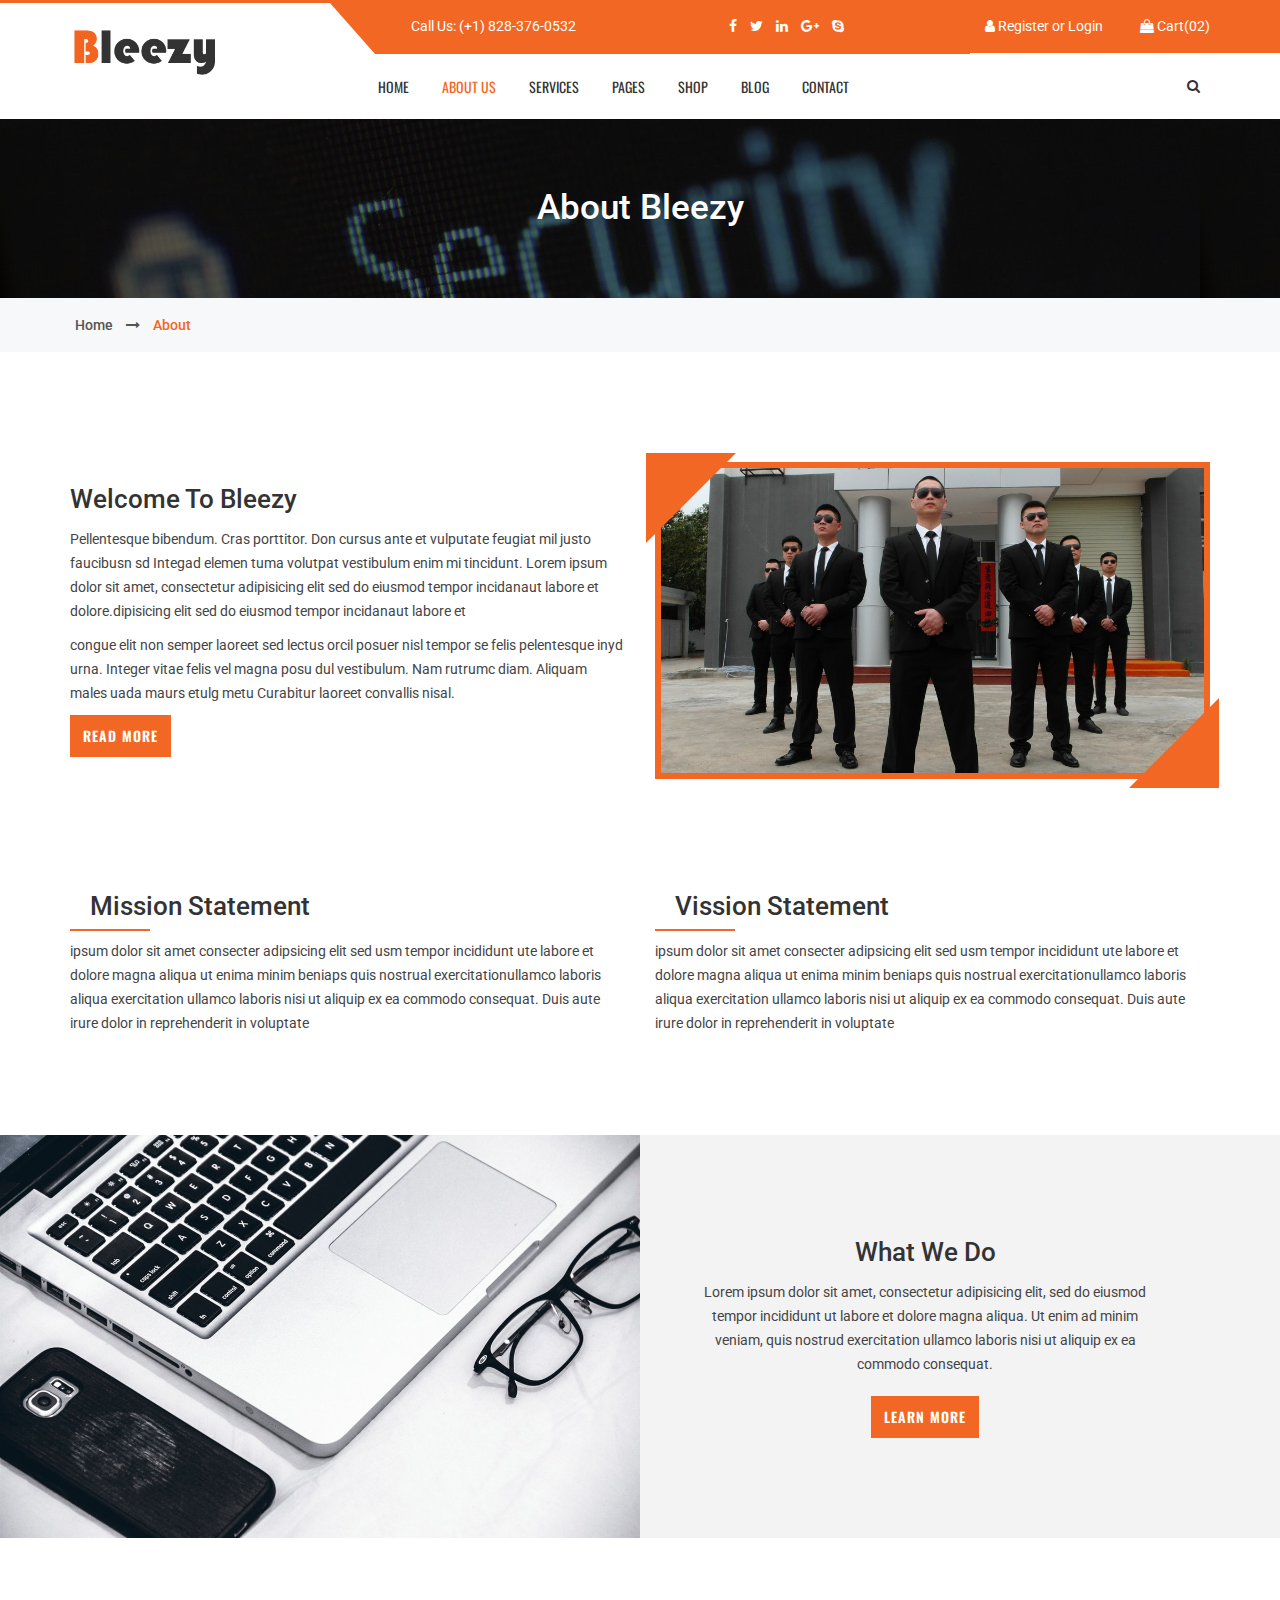
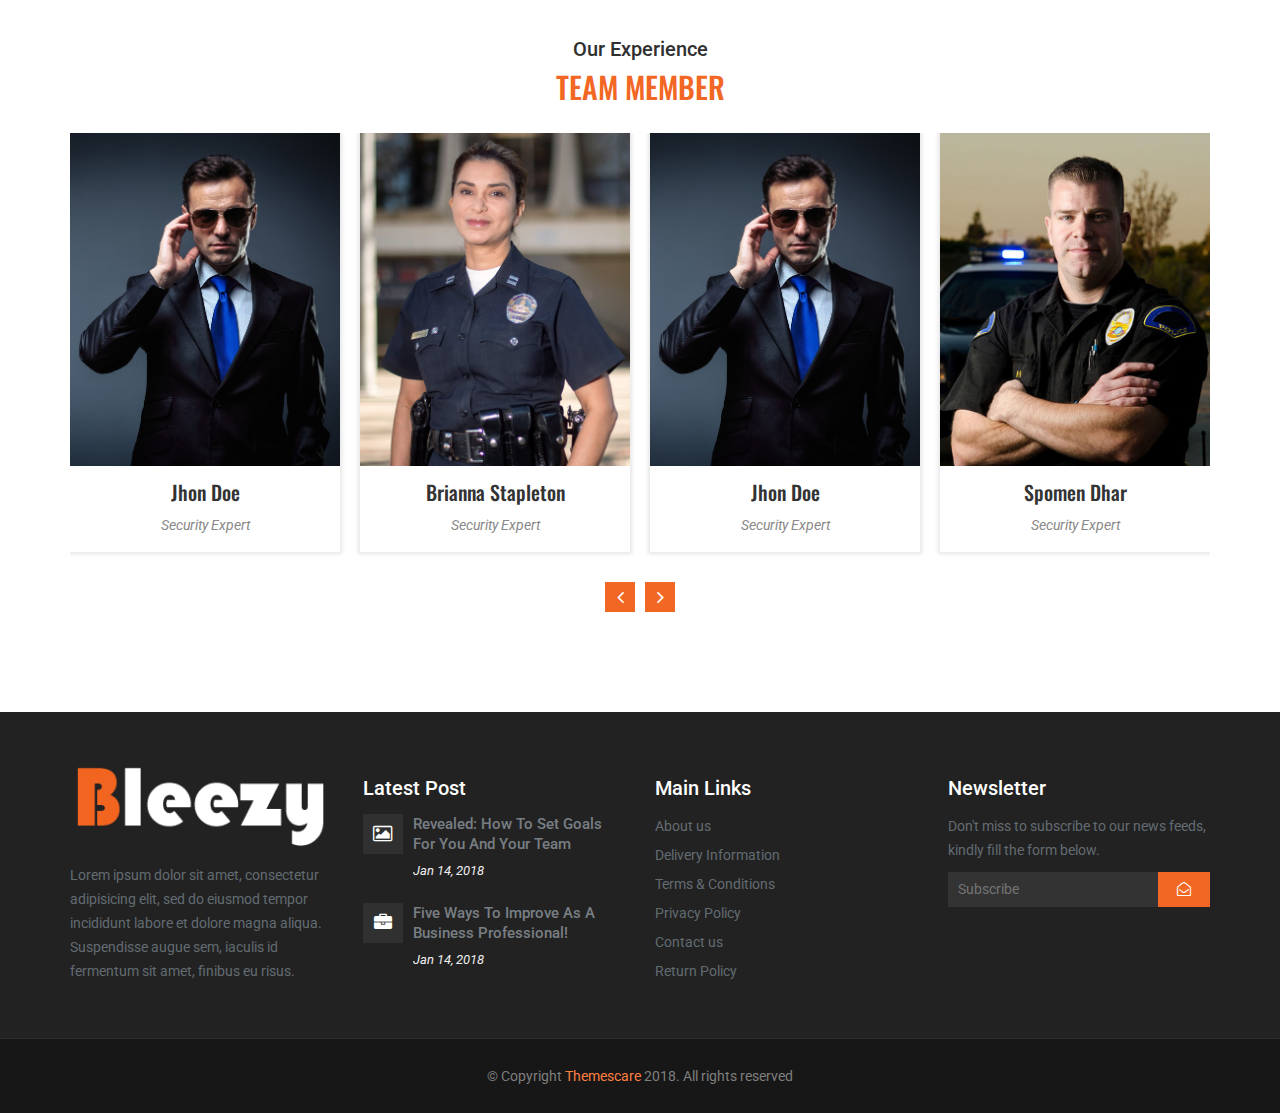
==== about.html @ 30eabfac "Initial commit" ====
<!DOCTYPE html>
<html lang="en">

<head>
    <meta charset="UTF-8">
    <meta name="viewport" content="width=device-width, initial-scale=1">
    
    <!-- Title -->
    <title>Bleezy - Security Service Company HTML Template</title>
    
    <!-- Favicon -->
    <link rel="icon" type="image/png" sizes="32x32" href="favicon/favicon-32x32.png">

    <!-- Bootstrap CSS -->
    <link rel="stylesheet" href="assets/css/bootstrap.min.css">
    
    <!-- Font awesome CSS -->
    <link rel="stylesheet" href="assets/css/font-awesome.min.css">
    
    <!-- Animate CSS -->
    <link rel="stylesheet" href="assets/css/animate.min.css">
    
    <!-- OwlCarousel CSS -->
    <link rel="stylesheet" href="assets/css/owl.carousel.css">
    
    <!-- Flaticon CSS -->
    <link rel="stylesheet" href="assets/flaticon/flaticon.css">
    
    <!-- SlickNav CSS -->
    <link rel="stylesheet" href="assets/css/slicknav.min.css">
    
    <!-- Featherlight  CSS -->
    <link rel="stylesheet" href="assets/css/featherlight.css">
    
    <!-- Featherlight Gallery CSS -->
    <link rel="stylesheet" href="assets/css/featherlight.gallery.css">
    
    <!-- Main CSS -->
    <link rel="stylesheet" href="assets/css/style.css">
    
    <!-- Responsive CSS -->
    <link rel="stylesheet" href="assets/css/responsive.css">

</head>
<body>
    
    
    
    <!-- Header Area Start -->
    <header class="bleezy-header-area">
        <div class="header-right-overlay"></div>
        <div class="mobile-top-menu">
            <div class="container">
                <div class="row">
                    <div class="col-md-6 col-sm-6 col-xs-6">
                        <p><i class="fa fa-user"></i><a href="#">Register</a> or <a href="#">Login</a></p>
                    </div>
                    <div class="col-md-6 col-sm-6 col-xs-6">
                        <div class="cart-top-menu">
                            <div class="login dropdown">
                                <a href="#" class="dropdown-toggle cart-icon" id="dropdownMenu2" data-toggle="dropdown" aria-haspopup="true" aria-expanded="true">
                                   <i class="fa fa-shopping-bag"></i> Cart(02)
                                </a>
                                <div class="dropdown-menu cart-dropdown" aria-labelledby="dropdownMenu2">
                                    <h3>Recently added item(s)</h3>
                                    <ul>
                                        <li>
                                            <div class="cart-btn-product">
                                                <a class="product-remove" href="#">
                                                    <i class="fa fa-trash-o"></i>
                                                </a>
                                                <div class="cart-btn-pro-img">
                                                    <a href="#">
                                                        <img src="assets/img/pro.png" alt="product" />
                                                    </a>
                                                </div>
                                                <div class="cart-btn-pro-cont">
                                                    <h4><a href="#">Wireless IP Camera</a></h4>
                                                    <span class="item-cat">
                                                        1x$30.00
                                                    </span>
                                                    <span class="price">
                                                        $30.00
                                                    </span>
                                                </div>
                                            </div>
                                        </li>
                                        <li>
                                            <div class="cart-btn-product">
                                                <a class="product-remove" href="#">
                                                    <i class="fa fa-trash-o"></i>
                                                </a>
                                                <div class="cart-btn-pro-img">
                                                    <a href="#">
                                                        <img src="assets/img/pro-2.png" alt="product" />
                                                    </a>
                                                </div>
                                                <div class="cart-btn-pro-cont">
                                                    <h4><a href="#">Door Lock System</a></h4>
                                                    <span class="item-cat">
                                                        1x$130.00
                                                    </span>
                                                    <span class="price">
                                                        $130.00
                                                    </span>
                                                </div>
                                            </div>
                                        </li>
                                    </ul>
                                    <div class="cart-btn">
                                        <a href="#" class="cart-btn-1">View Cart</a>
                                        <a href="#" class="cart-btn-2">Checkout</a>
                                    </div>
                                </div>
                            </div>
                        </div>
                    </div>
                </div>
            </div>
        </div>
        <div class="container">
            <div class="row">
                <div class="col-md-3">
                    <div class="site-logo">
                        <a href="index.html">
                            <img src="assets/img/site-logo.png" alt="site logo" />
                        </a>
                    </div>
                </div>
                <div class="col-md-9">
                    <div class="header-right">
                        <div class="header-right-top">
                            <div class="row">
                                <div class="col-md-4">
                                    <div class="single-top-right">
                                        <p>Call Us: <a href="#">(+1) 828-376-0532</a></p>
                                    </div>
                                </div>
                                <div class="col-md-4">
                                    <div class="single-top-right">
                                        <ul>
                                            <li><a href="#"><i class="fa fa-facebook"></i></a></li>
                                            <li><a href="#"><i class="fa fa-twitter"></i></a></li>
                                            <li><a href="#"><i class="fa fa-linkedin"></i></a></li>
                                            <li><a href="#"><i class="fa fa-google-plus"></i></a></li>
                                            <li><a href="#"><i class="fa fa-skype"></i></a></li>
                                        </ul>
                                    </div>
                                </div>
                                <div class="col-md-4">
                                    <div class="single-top-right">
                                        <p><i class="fa fa-user"></i> <a href="#">Register</a> or <a href="#">Login</a></p>
                                        <div class="cart-top-menu">
                                            <div class="login dropdown">
                                                <a href="#" class="dropdown-toggle cart-icon" id="dropdownMenu1" data-toggle="dropdown" aria-haspopup="true" aria-expanded="true">
                                                   <i class="fa fa-shopping-bag"></i> Cart(02)
                                                </a>
                                                <div class="dropdown-menu cart-dropdown" aria-labelledby="dropdownMenu1">
                                                    <h3>Recently added item(s)</h3>
                                                    <ul>
                                                        <li>
                                                            <div class="cart-btn-product">
                                                                <a class="product-remove" href="#">
                                                                    <i class="fa fa-trash-o"></i>
                                                                </a>
                                                                <div class="cart-btn-pro-img">
                                                                    <a href="#">
                                                                        <img src="assets/img/pro.png" alt="product" />
                                                                    </a>
                                                                </div>
                                                                <div class="cart-btn-pro-cont">
                                                                    <h4><a href="#">Wireless IP Camera</a></h4>
                                                                    <span class="item-cat">
                                                                        1x$30.00
                                                                    </span>
                                                                    <span class="price">
                                                                        $30.00
                                                                    </span>
                                                                </div>
                                                            </div>
                                                        </li>
                                                        <li>
                                                            <div class="cart-btn-product">
                                                                <a class="product-remove" href="#">
                                                                    <i class="fa fa-trash-o"></i>
                                                                </a>
                                                                <div class="cart-btn-pro-img">
                                                                    <a href="#">
                                                                        <img src="assets/img/pro-2.png" alt="product" />
                                                                    </a>
                                                                </div>
                                                                <div class="cart-btn-pro-cont">
                                                                    <h4><a href="#">Door Lock System</a></h4>
                                                                    <span class="item-cat">
                                                                        1x$130.00
                                                                    </span>
                                                                    <span class="price">
                                                                        $130.00
                                                                    </span>
                                                                </div>
                                                            </div>
                                                        </li>
                                                    </ul>
                                                    <div class="cart-btn">
                                                        <a href="#" class="cart-btn-1">View Cart</a>
                                                        <a href="#" class="cart-btn-2">Checkout</a>
                                                    </div>
                                                </div>
                                            </div>
                                        </div>
                                    </div>
                                </div>
                            </div>
                        </div>
                        <div class="menu-container">
                            <div class="row">
                                <div class="col-md-11 col-sm-11">
                                    <!-- Responsive Menu -->
                                    <div class="bleezy-responsive-menu"></div>
                                    <!-- Responsive Menu -->
                                    <div class="mainmenu">
                                        <nav>
                                            <ul id="bleezy_navigation">
                                                <li><a href="index.html">home</a></li>
                                                <li class="current-page-item"><a href="about.html">about us</a></li>
                                                <li>
                                                    <a href="#">services</a>
                                                    <ul>
                                                        <li><a href="service.html">All service</a></li>
                                                        <li><a href="single-service.html">service details</a></li>
                                                    </ul>
                                                </li>
                                                <li>
                                                    <a href="#">pages</a>
                                                    <ul>
                                                        <li><a href="pricing.html">Pricing</a></li>
                                                        <li><a href="gallery.html">gallery</a></li>
                                                        <li><a href="team.html">Team member</a></li>
                                                        <li><a href="member-profile.html">member profile</a></li>
                                                        <li><a href="404.html">404 page</a></li>
                                                        <li><a href="login.html">login</a></li>
                                                        <li><a href="register.html">register</a></li>
                                                    </ul>
                                                </li>
                                                <li>
                                                    <a href="#">shop</a>
                                                    <ul>
                                                        <li><a href="shop.html">shop</a></li>
                                                        <li><a href="single-shop.html">single shop</a></li>
                                                        <li><a href="cart.html">cart</a></li>
                                                        <li><a href="checkout.html">checkout</a></li>
                                                    </ul>
                                                </li>
                                                <li>
                                                    <a href="#">blog</a>
                                                    <ul>
                                                        <li><a href="blog.html">Blog</a></li>
                                                        <li><a href="single-blog.html">Blog details</a></li>
                                                    </ul>
                                                </li>
                                                <li><a href="contact.html">contact</a></li>
                                            </ul>
                                        </nav>
                                    </div>
                                </div>
                                <div class="col-md-1 col-sm-1">
                                    <div class="header-search">
                                        <div class="search-icon">
                                            <i class="fa fa-search"></i>
                                        </div>
                                        <div class="search-form">
                                            <form>
                                                <input type="search" placeholder="Search..." >
                                                <button type="submit" ><i class="fa fa-search"></i></button>
                                            </form>
                                        </div>
                                    </div>
                                </div>
                            </div>
                        </div>
                    </div>
                </div>
            </div>
        </div>
    </header>
    <!-- Header Area End -->
    
    
    
    <!-- Breadcromb Area Start -->
    <section class="bleezy-breadcromb-area">
        <div class="breadcromb-top section_50">
            <div class="container">
                <div class="row">
                    <div class="col-md-12">
                        <div class="breadcromb-top-text">
                            <h2>about bleezy</h2>
                        </div>
                    </div>
                </div>
            </div>
        </div>
        <div class="breadcromb-bottom">
            <div class="container">
                <div class="row">
                    <div class="col-md-12">
                        <div class="breadcromb-bottom-text">
                            <ul>
                                <li><a href="index.html">home</a></li>
                                <li><a href="#"><i class="fa fa-long-arrow-right"></i></a></li>
                                <li>about</li>
                            </ul>
                        </div>
                    </div>
                </div>
            </div>
        </div>
    </section>
    <!-- Breadcromb Area End -->
    
    
    
    <!-- About Page Start -->
    <section class="bleezy-about-page section_100">
        <div class="container">
            <div class="row">
                <div class="col-md-6">
                    <div class="about-left">
                        <h2>Welcome to bleezy</h2>
                        <p>Pellentesque bibendum. Cras porttitor. Don cursus ante et vulputate feugiat mil justo faucibusn sd Integad elemen tuma volutpat vestibulum enim mi tincidunt. Lorem ipsum dolor sit amet, consectetur adipisicing elit sed do eiusmod tempor incidanaut labore et dolore.dipisicing elit sed do eiusmod tempor incidanaut labore et</p>
                        <p> congue elit non semper laoreet sed lectus orcil posuer nisl tempor se felis pelentesque inyd urna. Integer vitae felis vel magna posu dul vestibulum. Nam rutrumc diam. Aliquam males uada maurs etulg metu Curabitur laoreet convallis nisal.</p>
                        <a href="#" class="bleezy-btn">Read more</a>
                    </div>
                </div>
                <div class="col-md-6">
                    <div class="about-right">
                        <img src="assets/img/abt-img.jpg" alt="about image" />
                    </div>
                </div>
            </div>
        </div>
    </section>
    <!-- About Page End -->
    
    
    
    <!-- Statement Area Start -->
    <section class="bleezy-statement-area section_b_100">
        <div class="container">
            <div class="row">
                <div class="col-md-6 col-sm-6">
                    <div class="statement-left">
                        <h2>Mission Statement</h2>
                        <p>ipsum dolor sit amet consecter adipsicing elit sed usm tempor incididunt ute labore et dolore magna aliqua ut enima minim beniaps quis nostrual exercitationullamco laboris aliqua exercitation ullamco laboris nisi ut aliquip ex ea commodo consequat. Duis aute irure dolor in reprehenderit in voluptate </p>
                    </div>
                </div>
                <div class="col-md-6 col-sm-6">
                    <div class="statement-right">
                        <h2>Vission Statement</h2>
                        <p>ipsum dolor sit amet consecter adipsicing elit sed usm tempor incididunt ute labore et dolore magna aliqua ut enima minim beniaps quis nostrual exercitationullamco laboris aliqua exercitation ullamco laboris nisi ut aliquip ex ea commodo consequat. Duis aute irure dolor in reprehenderit in voluptate </p>
                    </div>
                </div>
            </div>
        </div>
    </section>
    <!-- Statement Area End -->
    
    
    
    <!-- Statement Bottom Area Start -->
    <section class="bleezy-statement-bottom-area section_100">
        <div class="container">
            <div class="row">
                <div class="col-md-12">
                    <div class="statement-bottom-wrap">
                        <h2>What we do</h2>
                        <p>Lorem ipsum dolor sit amet, consectetur adipisicing elit, sed do eiusmod tempor incididunt ut labore et dolore magna aliqua. Ut enim ad minim veniam, quis nostrud exercitation ullamco laboris nisi ut aliquip ex ea commodo consequat. </p>
                        <a href="#" class="bleezy-btn">learn more</a>
                    </div>
                </div>
            </div>
        </div>
    </section>
    <!-- Statement Bottom Area End -->
    
    
    
    <!-- Team Member Area Start -->
    <section class="bleezy-team-member-area section_100">
        <div class="container">
            <div class="row">
                <div class="col-md-12">
                    <div class="site-heading">
                        <h3>Our Experience</h3>
                        <h2>team member</h2>
                    </div>
                </div>
            </div>
            <div class="row">
                <div class="col-md-12">
                    <div class="team-slider">
                        <div class="single-team-slide">
                            <div class="team-img">
                                <a href="#">
                                    <img src="assets/img/team-1.jpg" alt="team img" />
                                </a>
                                <div class="team-social-box">
                                    <div class="team-social">
                                        <a href="#"><i class="fa fa-facebook"></i></a>
                                        <a href="#"><i class="fa fa-twitter"></i></a>
                                        <a href="#"><i class="fa fa-linkedin"></i></a>
                                        <a href="#"><i class="fa fa-skype"></i></a>
                                    </div>
                                </div>
                            </div>
                            <div class="team-text">
                                <h4><a href="#">Jhon doe</a></h4>
                                <p>Security Expert</p>
                            </div>
                        </div>
                        <div class="single-team-slide">
                            <div class="team-img">
                                <a href="#">
                                    <img src="assets/img/team-2.jpg" alt="team img" />
                                </a>
                                <div class="team-social-box">
                                    <div class="team-social">
                                        <a href="#"><i class="fa fa-facebook"></i></a>
                                        <a href="#"><i class="fa fa-twitter"></i></a>
                                        <a href="#"><i class="fa fa-linkedin"></i></a>
                                        <a href="#"><i class="fa fa-skype"></i></a>
                                    </div>
                                </div>
                            </div>
                            <div class="team-text">
                                <h4><a href="#">Brianna Stapleton</a></h4>
                                <p>Security Expert</p>
                            </div>
                        </div>
                        <div class="single-team-slide">
                            <div class="team-img">
                                <a href="#">
                                    <img src="assets/img/team-1.jpg" alt="team img" />
                                </a>
                                <div class="team-social-box">
                                    <div class="team-social">
                                        <a href="#"><i class="fa fa-facebook"></i></a>
                                        <a href="#"><i class="fa fa-twitter"></i></a>
                                        <a href="#"><i class="fa fa-linkedin"></i></a>
                                        <a href="#"><i class="fa fa-skype"></i></a>
                                    </div>
                                </div>
                            </div>
                            <div class="team-text">
                                <h4><a href="#">Jhon doe</a></h4>
                                <p>Security Expert</p>
                            </div>
                        </div>
                        <div class="single-team-slide">
                            <div class="team-img">
                                <a href="#">
                                    <img src="assets/img/team-3.jpg" alt="team img" />
                                </a>
                                <div class="team-social-box">
                                    <div class="team-social">
                                        <a href="#"><i class="fa fa-facebook"></i></a>
                                        <a href="#"><i class="fa fa-twitter"></i></a>
                                        <a href="#"><i class="fa fa-linkedin"></i></a>
                                        <a href="#"><i class="fa fa-skype"></i></a>
                                    </div>
                                </div>
                            </div>
                            <div class="team-text">
                                <h4><a href="#">Spomen Dhar</a></h4>
                                <p>Security Expert</p>
                            </div>
                        </div>
                    </div>
                </div>
            </div>
        </div>
    </section>
    <!-- Team Member Area End -->
    
    
    
    <!-- Footer Area Start -->
    <footer class="bleezy-footer-area">
        <div class="footer-top-area section_50">
            <div class="container">
                <div class="row">
                    <div class="col-md-3 col-sm-3">
                        <div class="single-footer-widget footer-logo-widget">
                            <div class="footer-logo">
                                <a href="index.html">
                                    <img src="assets/img/footer-logo.png" alt="footer logo" />
                                </a>
                            </div>
                            <div class="footer-widget-text">
                                <p>Lorem ipsum dolor sit amet, consectetur adipisicing elit, sed do eiusmod tempor incididunt labore et dolore magna aliqua.</p>
                                <p>Suspendisse augue sem, iaculis id fermentum sit amet, finibus eu risus.</p>
                            </div>
                        </div>
                    </div>
                    <div class="col-md-3 col-sm-3">
                        <div class="single-footer-widget">
                            <h3>latest post</h3>
                            <div class="latest-post-footer clearfix">
                                <div class="latest-post-footer-left">
                                    <i class="fa fa-image"></i>
                                </div>
                                <div class="latest-post-footer-right">
                                    <h4><a href="#">Revealed: How to set goals for you and your team</a></h4>
                                    <p>Jan 14, 2018</p>
                                </div>
                            </div>
                            <div class="latest-post-footer clearfix">
                                <div class="latest-post-footer-left">
                                    <i class="fa fa-briefcase"></i>
                                </div>
                                <div class="latest-post-footer-right">
                                    <h4><a href="#">Five ways to improve as a business professional!</a></h4>
                                    <p>Jan 14, 2018</p>
                                </div>
                            </div>
                        </div>
                    </div>
                    <div class="col-md-3 col-sm-3">
                        <div class="single-footer-widget">
                            <h3>main links</h3>
                            <ul>
                                <li><a href="#">About us</a></li>
                                <li><a href="#">Delivery Information</a></li>
                                <li><a href="#">Terms & Conditions</a></li>
                                <li><a href="#">Privacy Policy</a></li>
                                <li><a href="#">Contact us</a></li>
                                <li><a href="#">Return Policy</a></li>
                            </ul>
                        </div>
                    </div>
                    <div class="col-md-3 col-sm-3">
                        <div class="single-footer-widget">
                            <h3>Newsletter</h3>
                            <p>Don't miss to subscribe to our news feeds, kindly fill the form below.</p>
                            <form>
                                <input type="email" placeholder="Subscribe" >
                                <button type="submit" ><i class="fa fa-envelope-open-o"></i></button>
                            </form>
                        </div>
                    </div>
                </div>
            </div>
        </div>
        <div class="copyright-area">
            <div class="container">
                <div class="row">
                    <div class="col-md-12">
                        <div class="copyright-right">
                            <p>&copy; Copyright <a href="#">Themescare</a> 2018. All rights reserved</p>
                        </div>
                    </div>
                </div>
            </div>
        </div>
    </footer>
    <!-- Footer Area End -->

    
    
    <!-- jQuery -->
    <script src="assets/js/jquery.min.js"></script>
    
    <!-- Bootstrap JS -->
    <script src="assets/js/bootstrap.min.js"></script>
    
    <!-- Featherlight JS -->
    <script src="assets/js/featherlight.js"></script>
    
    <!-- Featherlight Gallery JS -->
    <script src="assets/js/featherlight.gallery.js"></script>
    
    <!-- OwlCarousel JS -->
    <script src="assets/js/owl.carousel.min.js"></script>
    
    <!-- SlickNav JS -->
    <script src="assets/js/jquery.slicknav.min.js"></script>
    
    <!-- Gmap JS -->
    <script src="assets/js/gmap.js"></script>
    
    <!-- Progressbar js -->
    <script src="assets/js/progressbar.min.js"></script>
    
    <!-- Counter JS -->
    <script src="assets/js/jquery.counterup.min.js"></script>
    
    <!-- Counter JS -->
    <script src="assets/js/waypoints-min.js"></script>
    
    <!-- Custom JS -->
    <script src="assets/js/custom.js"></script>
    
</body>
</html>
---- assets/flaticon/flaticon.css ----
/*
  	Flaticon icon font: Flaticon
  	Creation date: 11/01/2018 07:36
  	*/

@font-face {
  font-family: "Flaticon";
  src: url("Flaticon.eot");
  src: url("Flaticond41d.eot?#iefix") format("embedded-opentype"),
       url("Flaticon.woff") format("woff"),
       url("Flaticon.ttf") format("truetype"),
       url("Flaticon.svg#Flaticon") format("svg");
  font-weight: normal;
  font-style: normal;
}

@media screen and (-webkit-min-device-pixel-ratio:0) {
  @font-face {
    font-family: "Flaticon";
    src: url("Flaticon.svg#Flaticon") format("svg");
  }
}

[class^="flaticon-"]:before, [class*=" flaticon-"]:before,
[class^="flaticon-"]:after, [class*=" flaticon-"]:after {   
  font-family: Flaticon;
        font-size: 20px;
font-style: normal;
margin-left: 20px;
}

.flaticon-fingerprint:before { content: "\f100"; }
.flaticon-policeman:before { content: "\f101"; }
.flaticon-computer:before { content: "\f102"; }
.flaticon-locked-internet-security-padlock:before { content: "\f103"; }
.flaticon-security-camera:before { content: "\f104"; }
.flaticon-house-security:before { content: "\f105"; }
---- assets/css/featherlight.css ----
/**
 * Featherlight â€“ ultra slim jQuery lightbox
 * Version 1.7.8 - http://noelboss.github.io/featherlight/
 *
 * Copyright 2017, NoÃ«l Raoul Bossart (http://www.noelboss.com)
 * MIT Licensed.
**/
@media all {
	html.with-featherlight {
		/* disable global scrolling when featherlights are visible */
		overflow: hidden;
	}

	.featherlight {
		display: none;

		/* dimensions: spanning the background from edge to edge */
		position:fixed;
		top: 0; right: 0; bottom: 0; left: 0;
		z-index: 2147483647; /* z-index needs to be >= elements on the site. */

		/* position: centering content */
		text-align: center;

		/* insures that the ::before pseudo element doesn't force wrap with fixed width content; */
		white-space: nowrap;

		/* styling */
		cursor: pointer;
		background: #333;
		/* IE8 "hack" for nested featherlights */
		background: rgba(0, 0, 0, 0);
	}

	/* support for nested featherlights. Does not work in IE8 (use JS to fix) */
	.featherlight:last-of-type {
		background: rgba(0, 0, 0, 0.8);
	}

	.featherlight:before {
		/* position: trick to center content vertically */
		content: '';
		display: inline-block;
		height: 100%;
		vertical-align: middle;
	}

	.featherlight .featherlight-content {
		/* make content container for positioned elements (close button) */
		position: relative;

		/* position: centering vertical and horizontal */
		text-align: left;
		vertical-align: middle;
		display: inline-block;

		/* dimensions: cut off images */
		overflow: auto;
		padding: 25px 25px 0;
		border-bottom: 25px solid transparent;

		/* dimensions: handling large content */
		margin-left: 5%;
		margin-right: 5%;
		max-height: 95%;

		/* styling */
		background: #fff;
		cursor: auto;

		/* reset white-space wrapping */
		white-space: normal;
	}

	/* contains the content */
	.featherlight .featherlight-inner {
		/* make sure its visible */
		display: block;
	}

	/* don't show these though */
	.featherlight script.featherlight-inner,
	.featherlight link.featherlight-inner,
	.featherlight style.featherlight-inner {
		display: none;
	}

	.featherlight .featherlight-close-icon {
		/* position: centering vertical and horizontal */
		position: absolute;
		z-index: 9999;
		top: 0;
		right: 0;

		/* dimensions: 25px x 25px */
		line-height: 25px;
		width: 25px;

		/* styling */
		cursor: pointer;
		text-align: center;
		font-family: Arial, sans-serif;
		background: #fff; /* Set the background in case it overlaps the content */
		background: rgba(255, 255, 255, 0.3);
		color: #000;
		border: none;
		padding: 0;
	}

	/* See http://stackoverflow.com/questions/16077341/how-to-reset-all-default-styles-of-the-html5-button-element */
	.featherlight .featherlight-close-icon::-moz-focus-inner {
		border: 0;
		padding: 0;
	}

	.featherlight .featherlight-image {
		/* styling */
		width: 100%;
	}


	.featherlight-iframe .featherlight-content {
		/* removed the border for image croping since iframe is edge to edge */
		border-bottom: 0;
		padding: 0;
		-webkit-overflow-scrolling: touch;
		overflow-y: scroll;
	}

	.featherlight iframe {
		/* styling */
		border: none;
	}

	.featherlight * { /* See https://github.com/noelboss/featherlight/issues/42 */
		-webkit-box-sizing: border-box;
		-moz-box-sizing: border-box;
		box-sizing: border-box;
	}
}

/* handling phones and small screens */
@media only screen and (max-width: 1024px) {
	.featherlight .featherlight-content {
		/* dimensions: maximize lightbox with for small screens */
		margin-left: 0;
		margin-right: 0;
		max-height: 98%;

		padding: 10px 10px 0;
		border-bottom: 10px solid transparent;
	}
}
---- assets/css/featherlight.gallery.css ----
/**
 * Featherlight Gallery â€“ an extension for the ultra slim jQuery lightbox
 * Version 1.7.8 - http://noelboss.github.io/featherlight/
 *
 * Copyright 2017, NoÃ«l Raoul Bossart (http://www.noelboss.com)
 * MIT Licensed.
**/
@media all {
	.featherlight-next,
	.featherlight-previous {
		display: block;
		position: absolute;
		top: 25px;
		right: 25px;
		bottom: 0;
		left: 80%;
		cursor: pointer;
		/* preventing text selection */
		-webkit-touch-callout: none;
		-webkit-user-select: none;
		-khtml-user-select: none;
		-moz-user-select: none;
		-ms-user-select: none;
		user-select: none;
		/* IE9 hack, otherwise navigation doesn't appear */
		background: rgba(0,0,0,0);
	}

	.featherlight-previous {
		left: 25px;
		right: 80%;
	}

	.featherlight-next:hover,
	.featherlight-previous:hover {
		background: rgba(255,255,255,0.25);
	}


	.featherlight-next span,
	.featherlight-previous span {
		display: none;
		position: absolute;

		top: 50%;
		left: 5%;
		width: 82%;

		/* center horizontally */
		text-align: center;

		font-size: 80px;
		line-height: 80px;

		/* center vertically */
		margin-top: -40px;

		text-shadow: 0px 0px 5px #fff;
		color: #fff;
		font-style: normal;
		font-weight: normal;
	}
	.featherlight-next span {
		right: 5%;
		left: auto;
	}


	.featherlight-next:hover span,
	.featherlight-previous:hover span {
		display: inline-block;
	}

	.featherlight-swipe-aware .featherlight-next,
	.featherlight-swipe-aware .featherlight-previous {
		display: none;
	}

	/* Hide navigation while loading */
	.featherlight-loading .featherlight-previous, .featherlight-loading .featherlight-next {
		display:none;
	}

	/* Hide navigation in case of single image */
	.featherlight-first-slide.featherlight-last-slide .featherlight-previous,
	.featherlight-first-slide.featherlight-last-slide .featherlight-next {
		display:none;
	}
}

/* Always display arrows on touch devices */
@media only screen and (max-device-width: 1024px){
	.featherlight-next:hover,
	.featherlight-previous:hover {
		background: none;
	}
	.featherlight-next span,
	.featherlight-previous span {
		display: block;
	}
}

/* handling phones and small screens */
@media only screen and (max-width: 1024px) {
	.featherlight-next,
	.featherlight-previous {
		top: 10px;
		right: 10px;
		left: 85%;
	}

	.featherlight-previous {
		left: 10px;
		right: 85%;
	}

	.featherlight-next span,
	.featherlight-previous span {
		margin-top: -30px;
		font-size: 40px;
	}
}
---- assets/css/style.css ----
/*
*******************************************
*******************************************

Template Name: Bleezy - Security Service Company HTML Template
Author: Hassan Rasu
Version: 1.0
Template By: Themescare

* This file contains the styling for the actual theme, this
is the file you need to edit to change the look of the
theme.

This files contents are outlined below >>>>

*** SEARCH EACH SECTION AS IT COMMENTS, YOU WILL GET THE RIGHT SECTION.

*******************************************
*******************************************

==== CSS INDEX

01 - IMPORTED CSS
02 - DEFAULT CSS
03 - BTN TOP BUTTON CSS
04 - PAGINATION CSS
05 - BREADCROMB CSS
06 - REPONSIVE MENU CSS
07 - HEADER CSS
08 - SLIDER AREA CSS
09 - PROMO AREA CSS
10 - SERVICE AREA CSS
11 - COUNT AREA CSS
12 - GALLERY AREA CSS
13 - TESTIMONIAL AREA CSS
14 - BLOG AREA CSS
15 - BROUCHER AREA CSS
16 - FOOTER AREA CSS
17 - ABOUT PAGE CSS
18 - TEAM AREA CSS
19 - SINGLE SERVICE PAGE CSS
20 - PRICING PAGE CSS
21 - MEMBER PROFILE PAGE CSS
22 - 404 PAGE CSS
23 - LOGIN PAGE CSS
24 - SHOP PAGE CSS
25 - SINGLE SHOP PAGE CSS
26 - CART PAGE CSS
27 - CHECKOUT PAGE CSS
28 - SINGLE BLOG PAGE CSS
29 - CONTACT PAGE CSS

*/



/*================================================
01 - IMPORTED CSS
==================================================*/
@import url('https://fonts.googleapis.com/css?family=Roboto:400,400i,500,500i,700');
@import url('https://fonts.googleapis.com/css?family=Oswald:400,500,600,700');


/*================================================
02 - DEFAULT CSS
==================================================*/ 

body {
    font-family: 'Roboto', sans-serif;
    font-size: 14px;
    line-height: 24px;
    color: #444;
    font-weight: 400
}
html,body { 
    height: 100%;
}
img {
    max-width: 100%;
    height: auto
}
input, textarea{
    outline: medium none
}
.bleezy-btn {
    background: #f26723 none repeat scroll 0 0;
    border: 3px solid #f26723;
    color: #fff;
    display: inline-block;
    font-family: "Oswald",sans-serif;
    font-size: 14px;
    font-weight: 600;
    letter-spacing: 1px;
    line-height: 26px;
    padding: 5px 10px;
    text-transform: uppercase;
}
.bleezy-btn:hover{
    background: #212121 none repeat scroll 0 0;
    border: 3px solid #212121;
    color: #fff;
}
.site-heading, .site-heading-black {
    margin-bottom: 30px;
    text-align: center;
}
.promo-heading {
    margin-bottom: 30px;
    text-align: center;
}
.promo-heading > h2 {
    font-size: 26px;
    line-height: 35px;
    text-transform: capitalize;
    color: #333
}
.promo-heading span {
    display: block;
}
.site-heading > h3 {
    color: #303030;
    font-size: 20px;
    text-transform: capitalize;
}
.site-heading > h2 {
    color: #f26723;
    font-family: "Oswald",sans-serif;
    margin-top: 10px;
    text-transform: uppercase;
}
.site-heading-black > h3 {
    color: #eee;
    font-size: 20px;
    text-transform: capitalize;
}
.site-heading-black > h2 {
    color: #f26723;
    font-family: "Oswald",sans-serif;
    margin-top: 10px;
    text-transform: uppercase;
}
h1, h2, h3, h4, h5, h6, p {
    margin: 0;
    padding: 0;
}
a{
    -webkit-transition: all 0.4s ease 0s;
    transition: all 0.4s ease 0s;
    color: inherit
}
a:focus {
    text-decoration: none;
    outline: medium none;
    color: inherit
}
a:hover {
    color: inherit;
    text-decoration: none;
    color: inherit
}
ul, ol {
    margin: 0;
    padding: 0;
}
li {
    list-style-type: none;
}
.section_100 {
    padding: 100px 0;
}
.section_50 {
    padding: 50px 0;
}
.section_15{
    padding: 15px 0
}
.pad-right{
    padding-right: 0
}
.section_t_100{
    padding-top: 100px
}
.section_b_100{
    padding-bottom: 100px
}
.section_b_70{
    padding-bottom: 70px
}
.section_t_70{
    padding-top: 70px
}

/*================================================
03 - BTN TOP BUTTON CSS
==================================================*/ 


.btntoTop:before {
    color: #fff;
    content: "";
    display: inline-block;
    font: 20px "FontAwesome";
    vertical-align: middle;
}
.btntoTop {
    background-color: #f26723 ;
    border: 2px solid #f26723 ;
    border-radius: 2px;
    bottom: 30px;
    cursor: pointer;
    height: 44px;
    line-height: 36px;
    opacity: 0;
    -ms-filter: "progid:DXImageTransform.Microsoft.Alpha(Opacity=0)";
    position: fixed;
    right: 30px;
    text-align: center;
    -webkit-transition: opacity 0.4s ease 0s;
    transition: opacity 0.4s ease 0s;
    width: 44px;
    z-index: 99999;
}
.btntoTop.active {
    opacity: 1;
    -ms-filter: "progid:DXImageTransform.Microsoft.Alpha(Opacity=100)";
    -webkit-transition: all 0.4s ease 0s;
    transition: all 0.4s ease 0s
}
.btntoTop.active:hover {
    background: #212121  none repeat scroll 0 0;
    border: 2px solid #212121;
    opacity: 0.8;
    -ms-filter: "progid:DXImageTransform.Microsoft.Alpha(Opacity=80)";
}
.btntoTop.active.btntoTop:hover:before {
    color: #fff;
}

/*================================================
04 - PAGINATION CSS
==================================================*/ 

ul.pagination {
    list-style: outside none none;
    margin: 35px 0 0;
    padding: 0;
    text-align: center;
    display: block
}
ul.pagination li {
    display: inline-block;
    margin: 0 3px
}
ul.pagination li a {
    background: #1a1a1a none repeat scroll 0 0;
    border: 1px solid #1a1a1a;
    border-radius: 0 !important;
    color: #fff;
    display: block;
    font-size: 15px;
    font-weight: 600;
    height: 35px;
    letter-spacing: 2px;
    min-width: 35px;
    padding: 5px;
    text-transform: uppercase;
}
ul.pagination li.active a, ul.pagination li > a:hover, ul.pagination li.active a:hover {
    background: #f26723 none repeat scroll 0 0;
    color: #fff;
    border: 1px solid #f26723 ;
}


/*================================================
05 - BREADCROMB CSS
==================================================*/ 

.breadcromb-top {
    background: rgba(0, 0, 0, 0) url("../img/breadcromb_bg.jpg") repeat scroll 0 0;
    color: #fff;
    padding: 70px 0;
    text-align: center;
    position: relative
}
.breadcromb-top:before {
    background: rgba(0, 0, 0, 0.54) none repeat scroll 0 0;
    content: "";
    height: 100%;
    left: 0;
    position: absolute;
    top: 0;
    width: 100%;
}
.breadcromb-top-text > h2 {
    font-size: 35px;
    text-transform: capitalize;
}
.breadcromb-bottom{
    background: #f6f8fa none repeat scroll 0 0;
    padding: 15px 0
}
.breadcromb-bottom-text li {
    color: #f26723;
    display: inline-block;
    font-weight: 500;
    margin: 0 5px;
    text-transform: capitalize;
}
.breadcromb-bottom-text a {
    color: #555;
    font-weight: 500;
    text-transform: capitalize;
}
.breadcromb-bottom-text a:hover{
    color: #f26723
}

/*================================================
06 - REPONSIVE MENU CSS
==================================================*/ 

.bleezy-responsive-menu{
    display: none;
    position: absolute;
    right: 0;
    top: 0px;
    width: 100%;
    z-index: 999;
}
.slicknav_nav a{
    font-size: 16px;
    margin: 0;
    text-transform: capitalize;
    -webkit-transition: all 0.4s ease 0s;
    transition: all 0.4s ease 0s;
    color: #000
}
.slicknav_menu {
    background: transparent;
}
.slicknav_menutxt {
    display: none !important;
}
.slicknav_arrow {
    float: right;
    color: #000
}
.slicknav_nav a:hover{
    border-radius: 0;
}
.slicknav_nav .slicknav_row:hover{
    border-radius: 0
}
.slicknav_nav a:hover, .slicknav_nav .slicknav_row:hover {
    background: #f26723   none repeat scroll 0 0;
    color: #fff
}
.slicknav_nav li {
    border-bottom: 1px solid #aaa;
}
.slicknav_nav li:last-child{
    border-bottom: 0px solid #aaa
}
.slicknav_nav {
    background: #fff none repeat scroll 0 0;
    border-top: 1px solid #f26723  ;
    box-shadow: 0 0 8px rgba(34, 30, 31, 0.3);
}
.slicknav_btn{
    background-color: transparent !important;
    float: left;
    margin: 0;
    line-height: 0;
}
.slicknav_menu .slicknav_icon {
    float: none !important;
    margin: 0
}
.slicknav_icon-bar {
    height: 3px !important;
    margin: 5px 0;
    width: 30px !important;
}
.slicknav_menu .slicknav_icon-bar {
    background-color: #fff ;
}

/*================================================
07 - HEADER CSS
==================================================*/ 

.mobile-top-menu {
    background: #f26723 none repeat scroll 0 0;
    color: #fff;
    padding: 15px 0;
    display: none
}
.bleezy-header-area {
    border-top: 3px solid #f26723;
    position: relative;
}
.header-right-overlay {
    background: #f26723 none repeat scroll 0 0;
    height: 50px;
    position: absolute;
    right: 0;
    width: 50%;
}
.single-top-right li {
    display: inline-block;
    margin: 0 5px;
}
.single-top-right > p {
    display: inline-block;
}
.header-right-top {
    position: relative;
}
.header-right-overlay:before {
    border-color: #f26723 transparent;
    border-style: solid;
    border-width: 51px 0 0 45px;
    content: "";
    left: -310px;
    position: absolute;
    top: 0;
    width: 100%;
}
.single-top-right {
    color: #fff;
    margin-top: 11px;
    text-align: center;
}
.cart-top-menu {
    float: right;
}
.dropdown-menu.cart-dropdown {
    border-radius: 0;
    left: auto;
    margin-top: -1px;
    min-width: 320px;
    padding: 20px;
    right: 0;
    top: 40px;
    color: #333;
    z-index: 99999999
}
.cart-btn-pro-img {
    float: left;
    margin-bottom: 0;
    margin-right: 20px;
    width: 75px;
    border: 1px solid #ddd
}
.cart-btn-pro-cont > h4 {
    color: #303030;
    font-size: 14px;
    font-weight: 500;
}
.item-cat {
    display: block;
    margin-bottom: 0;
    color: #777
}
.price {
    color: #f26723;
    font-size: 14px;
}
.product-remove {
    color: #ff0000;
    float: right;
    font-size: 16px;
}
.dropdown-menu.cart-dropdown li {
    border-bottom: 1px solid #ddd;
    margin: 0;
    overflow: hidden;
    padding: 10px 0;
    display: block
}
.dropdown-menu.cart-dropdown > h3 {
    color: #333;
    font-size: 14px;
    font-weight: 500;
    margin-bottom: 20px;
    text-transform: uppercase;
}
.cart-btn {
    text-align: center;
    margin-top: 15px
}
.cart-btn > a {
    display: inline-block;
    font-size: 14px;
    font-family: "Oswald",sans-serif;
    font-weight: 400;
    line-height: 26px;
    margin: 0 12px 0 10px;
    padding: 5px 10px;
    text-align: center;
    text-transform: uppercase;
}
.cart-btn-1 {
    border: 3px solid #f26723 ;
}
.cart-btn > a.cart-btn-2 {
    background: #f26723  none repeat scroll 0 0;
    border: 3px solid #f26723 ;
    color: #fff;
}
.cart-btn > a.cart-btn-1:hover {
    background: #f26723 none repeat scroll 0 0;
    color: #fff;
}
.cart-btn > a.cart-btn-2:hover {
    background: #212121 none repeat scroll 0 0;
    border: 3px solid #212121;
    color: #fff;
}
.site-logo img {
    width: 150px;
}
.site-logo {
    display: inline-block;
    margin: 24px 0;
}
.mainmenu {
    margin-top: 17px
}
.mainmenu nav {
    display: inline-block
}
.mainmenu ul li {
    display: inline-block;
    position: relative
}
.mainmenu ul li a {
    display: block;
    font-family: "Oswald",sans-serif;
    font-weight: 400;
    padding: 20px 15px;
    text-transform: uppercase;
    color: #333
}
.mainmenu li > a:hover, .mainmenu li.current-page-item > a, .pull-right.header-search > a:hover {
    color: #f26723;
}
.mainmenu ul li ul{
    position: absolute;
    background: #212121 none repeat scroll 0 0;
    top: 140%;
    width: 190px;
    left: 0;
    -webkit-transition: all 0.4s ease 0s;
    transition: all 0.4s ease 0s;
    visibility: hidden;
    opacity: 0;
    -ms-filter: "progid:DXImageTransform.Microsoft.Alpha(Opacity=0)";
    z-index: 9999
}
.mainmenu ul li:hover ul{
    top: 100%;
    opacity: 1;
    -ms-filter: "progid:DXImageTransform.Microsoft.Alpha(Opacity=100)";
    visibility: visible;
    z-index: 9999
}
.mainmenu ul li ul li{
    display: block;
    border-bottom: 1px solid #303030;
    position: relative
}
.mainmenu ul li ul li:last-child{
    border-bottom: 0px solid #303030
}
.mainmenu ul li ul li a{
    color: #fff;
    padding: 10px
}
.mainmenu ul li ul li a:hover{
    background: #f26723 none repeat scroll 0 0;
    color: #fff
}
.mainmenu ul li:hover > a{
    color: #f26723
}
.dropdown-toggle.cart-icon {
    background: transparent none repeat scroll 0 0;
    border: medium none;
}
.header-search {
    position: relative;
    z-index: 99999
}
.search-icon {
    color: #333;
    cursor: pointer;
    display: inline-block;
    margin-top: 16px;
    padding: 20px;
}
.search-form {
    background: #303030 none repeat scroll 0 0;
    padding: 20px;
    position: absolute;
    right: 0;
    top: 100%;
    visibility: hidden;
    width: 300px;
    z-index: 999;
    -webkit-transition: all 0.3s ease 0s;
    transition: all 0.3s ease 0s;
    -webkit-transform: scaleY(0);
            transform: scaleY(0);
    -webkit-transform-origin: top;
            transform-origin: top
}
.header-search:hover .search-form{
    -webkit-transform: scaleY(1);
            transform: scaleY(1);
    visibility: visible
}
.search-form input {
    border: medium none;
    color: #333;
    height: 35px;
    padding: 5px 10px;
    width: 80%;
}
.search-form button {
    border: medium none;
    height: 35px;
    padding: 5px 10px;
    width: 18%;
    background: #f26723 none repeat scroll 0 0;
    color: #fff
}

/*================================================
08 - SLIDER AREA CSS
==================================================*/ 

.slide-item-1 {
    background: rgba(0, 0, 0, 0.3) url("../img/slider-1.jpg") repeat scroll 0 0;
}
.slide-item-2 {
    background: rgba(0, 0, 0, 0.3) url("../img/slider-2.jpg") repeat scroll 0 0;
}
.slide-item-3 {
    background: rgba(0, 0, 0, 0.3) url("../img/slider-3.jpg") repeat scroll 0 0;
}
.bleezy-main-caption{
    background: rgba(28, 28, 28, 0.49) none repeat scroll 0 0
}
.bleezy-main-slide {
    background-color: #eee;
    background-position: center center ;
    background-size: cover ;
    height: 560px ;
}
.bleezy-main-caption{
    display: table;
    height: 100%;
    width: 100%;
}
.bleezy-caption-cell {
    display: table-cell;
    vertical-align: middle;
    text-align: left;
}
.slider-text{
    width: 60%
}
.slider-text h2 {
    color: #fff;
    font-family: "Oswald",sans-serif;
    font-size: 36px;
    font-weight: 600;
    letter-spacing: 2px;
    text-transform: uppercase;
}
.slider-text h2 span {
    display: block;
}
.slider-text p {
    color: #fff;
    font-size: 16px;
    margin: 20px 0;
    text-transform: capitalize;
}
.bleezy-main-caption a {
    margin: 0 5px;
}
.bleezy-slide .owl-nav > .owl-prev{
    visibility: hidden;
    -webkit-transition: all 0.3s cubic-bezier(.83, .8, .11, .64) 0s;
    transition: all 0.3s cubic-bezier(.83, .8, .11, .64) 0s;
    opacity: 0;
    -ms-filter: "progid:DXImageTransform.Microsoft.Alpha(Opacity=0)";
}
.bleezy-slide:hover .owl-nav > .owl-prev{
    visibility: visible;
    opacity: 1;
    -ms-filter: "progid:DXImageTransform.Microsoft.Alpha(Opacity=100)";
}
.bleezy-slide .owl-nav > .owl-next{
    visibility: hidden;
    -webkit-transition: all 0.3s cubic-bezier(.83, .8, .11, .64) 0s;
    transition: all 0.3s cubic-bezier(.83, .8, .11, .64) 0s;
    opacity: 0;
    -ms-filter: "progid:DXImageTransform.Microsoft.Alpha(Opacity=0)";
    
}
.bleezy-slide:hover .owl-nav > .owl-next{
    visibility: visible;
    opacity: 1;
    -ms-filter: "progid:DXImageTransform.Microsoft.Alpha(Opacity=100)";
}
.bleezy-slide .owl-prev {
    background: rgba(215, 215, 215, 0.46) none repeat scroll 0 0;
    border-radius: 0;
    color: #fff;
    font-size: 14px;
    height: 45px;
    left: 0;
    line-height: 36px;
    padding: 5px;
    position: absolute;
    text-align: center;
    top: 45%;
    width: 45px;
}
.bleezy-slide .owl-next {
    background: rgba(215, 215, 215, 0.46) none repeat scroll 0 0;
    border-radius: 0;
    color: #fff;
    font-size: 14px;
    height: 45px;
    line-height: 36px;
    padding: 5px 5px 5px 5px;
    position: absolute;
    text-align: center;
    top: 45%;
    width: 45px;
    right: 0
}
.bleezy-slide .owl-prev:hover, .bleezy-slide .owl-next:hover{
    background: #f26723 none repeat scroll 0 0;
    color: #fff;
}

/*================================================
09 - PROMO AREA CSS
==================================================*/ 

.bleezy-promo-area {
    background: #f7f7f7 none repeat scroll 0 0;
}
.single-promo {
    box-shadow: 0 2px 5px 0 rgba(0, 0, 0, 0.05), 2px 2px 12px 2px rgba(0, 0, 0, 0.09);
}
.single-promo:hover .promo-text{
    border-bottom: 3px solid #f26723
}
.promo-text {
    background: #fff none repeat scroll 0 0;
    border-bottom: 3px solid #fff;
    padding: 20px;
    text-align: center;
    -webkit-transition: all 0.3s ease 0s;
    transition: all 0.3s ease 0s
}
.promo-text > h2 {
    font-size: 20px;
    text-transform: capitalize;
    color: #333
}
.promo-text a:hover{
    color: #f26723
}
.promo-image img{
    width: 100%
}

/*================================================
10 - SERVICE AREA CSS
==================================================*/ 

.single-service {
    background: #f3f3f3 none repeat scroll 0 0;
    font-weight: 300;
    line-height: 24px;
    margin-bottom: 30px;
    margin-top: 45px;
    padding: 40px 15px 30px;
    position: relative;
    text-align: center;
    -webkit-transition: all 0.3s ease-in-out 0s;
    transition: all 0.3s ease-in-out 0s;
}
.single-service .service-icon {
    background-color: #f3f3f3;
    border-radius: 50%;
    box-sizing: border-box;
    height: 80px;
    left: 0;
    line-height: 80px;
    margin: -42px auto 0;
    position: absolute;
    right: 0;
    text-align: center;
    top: 0;
    -webkit-transition: all 0.3s ease-in-out 0s;
    transition: all 0.3s ease-in-out 0s;
    width: 80px;
}
.single-service .service-icon i:before {
    font-size: 30px;
    margin-left: 0;
    color: #f26723
}
.single-service:before {
    background: #f26723 none repeat scroll 0 0;
    content: "";
    height: 40px;
    left: 0;
    position: absolute;
    top: 0;
    width: 4px;
}
.single-service:after {
    background: #f26723 none repeat scroll 0 0;
    content: "";
    height: 4px;
    left: 0;
    position: absolute;
    top: 0;
    width: 40px;
}
.single-service > h3 {
    font-size: 19px;
    margin-bottom: 10px;
    text-transform: uppercase;
    color: #333
}
.single-service > h3 > a:hover{
    color: #f26723
}

/*================================================
11 - COUNT AREA CSS
==================================================*/ 

.bleezy-count-area {
    background: rgba(0, 0, 0, 0) url("../img/count_bg.jpg") no-repeat fixed 0 0 / cover ;
    position: relative;
    text-align: center;
    color: #fff
}
.bleezy-count-area:before {
    background: rgba(1, 7, 23, 0.78) none repeat scroll 0 0;
    content: "";
    height: 100%;
    left: 0;
    position: absolute;
    top: 0;
    width: 100%;
}
.count-box h3 {
    font-family: "Oswald",sans-serif;
    font-size: 33px;
    margin-bottom: 10px;
}
.counts-text {
    margin: 0 auto;
    width: 70%;
}
.counts-text > h3 {
    font-family: "Oswald",sans-serif;
    line-height: 35px;
    text-transform: uppercase;
}
.count-box {
    border: 1px solid rgba(175, 175, 175, 0.46);
    border-radius: 5px;
    display: inline-block;
    padding: 20px;
    margin-top: 30px
}

/*================================================
12 - GALLERY AREA CSS
==================================================*/ 

.single-gallery-img {
    margin-top: 30px;
    position: relative;
    overflow: hidden
}
.single-gallery-img img {
    background: #f26723 none repeat scroll 0 0;
    cursor: pointer;
    display: block;
    width: 100%;
    overflow: hidden;
    -webkit-transform: scale(1.2);
            transform: scale(1.2);
    -webkit-transition-duration: 400ms;
            transition-duration: 400ms;
    -webkit-transition-timing-function: ease-out;
            transition-timing-function: ease-out;
}
.single-gallery-img {
    background: #f26723 none repeat scroll 0 0;
    cursor: pointer;
    display: block;
    max-width: 100%;
    -webkit-perspective: 1200px;
            perspective: 1200px;
    -webkit-transform: translate3d(0px, 0px, 300px);
            transform: translate3d(0px, 0px, 300px);
    transition: opacity 0.35s ease 0s, transform 0.35s ease 0s, -webkit-transform 0.35s ease 0s;
}
.single-gallery-img:hover img {
    opacity: 0.3;
    -ms-filter: "progid:DXImageTransform.Microsoft.Alpha(Opacity=30)";
    -webkit-transform: translate3d(0px, 0px, 0px);
            transform: translate3d(0px, 0px, 0px);
}
.single-gallery-img .gallery-caption:before {
    content: "";
    height: 160px;
    left: 50%;
    opacity: 0;
    -ms-filter: "progid:DXImageTransform.Microsoft.Alpha(Opacity=0)";
    position: absolute;
    top: 50%;
    -webkit-transform: translate3d(-50%, -50%, 0px) rotate3d(0, 0, 1, -45deg) scale3d(0, 0, 1);
            transform: translate3d(-50%, -50%, 0px) rotate3d(0, 0, 1, -45deg) scale3d(0, 0, 1);
    -webkit-transform-origin: 50% 50% 0;
            transform-origin: 50% 50% 0;
    transition: opacity 0.35s ease 0s, transform 0.35s ease 0s, -webkit-transform 0.35s ease 0s;
    width: 160px;
}
.single-gallery-img:hover .gallery-caption:before {
    opacity: 1;
    -ms-filter: "progid:DXImageTransform.Microsoft.Alpha(Opacity=100)";
    -webkit-transform: translate3d(-50%, -50%, 0px) rotate3d(0, 0, 1, -45deg) scale3d(1, 1, 1);
            transform: translate3d(-50%, -50%, 0px) rotate3d(0, 0, 1, -45deg) scale3d(1, 1, 1);
}
.gallery-caption p {
    font-size: 121%;
    line-height: 2;
    text-align: center;
    text-transform: none;
    width: 100px;
    left: 50%;
    position: absolute;
    top: 50%;
    -webkit-transform: translate3d(-50%, -50%, 0px);
            transform: translate3d(-50%, -50%, 0px);
    -webkit-transform-origin: 50% 50% 0;
            transform-origin: 50% 50% 0;
    transition: opacity 0.35s ease 0s, transform 0.35s ease 0s, -webkit-transform 0.35s ease 0s;
}
.gallery-caption p a {
    color: #fff;
    cursor: pointer;
    -webkit-transition: all 200ms linear 0ms;
    transition: all 200ms linear 0ms;
    display: inline-block;
    margin: 0 2px
}
.gallery-caption p a i:before {
    background: #ffffff none repeat scroll 0 0;
    border-radius: 5px;
    height: 50px;
    line-height: 15px;
    padding: 10px;
    position: relative;
    text-align: center;
    -webkit-transition: all 200ms linear 0ms;
    transition: all 200ms linear 0ms;
    vertical-align: middle;
    width: 50px;
    color: #333
}
.gallery-caption p a i {
    color: #1c1c1c;
    display: inline-block;
    font-weight: 300;
    margin-right: 12px;
    opacity: 0;
    -ms-filter: "progid:DXImageTransform.Microsoft.Alpha(Opacity=0)";
    transition: opacity 0.35s ease 0s, transform 0.35s ease 0s, -webkit-transform 0.35s ease 0s;
}
.gallery-caption p a:first-child i {
    -webkit-transform: translate3d(-60px, -60px, 0px);
            transform: translate3d(-60px, -60px, 0px);
}
.single-gallery-img:hover p i:empty {
    opacity: 1;
    -ms-filter: "progid:DXImageTransform.Microsoft.Alpha(Opacity=100)";
    -webkit-transform: translate3d(0px, 0px, 0px);
            transform: translate3d(0px, 0px, 0px);
}
.gallery-caption p a:nth-child(2) i {
    -webkit-transform: translate3d(60px, -60px, 0px);
            transform: translate3d(60px, -60px, 0px);
}

/*================================================
13 - TESTIMONIAL AREA CSS
==================================================*/ 

.bleezy-testimonial-area {
    background: #212121 none repeat scroll 0 0;
}
.testimonial-slide {
    margin: 0 auto;
    text-align: center;
    width: 70%;
}
.bleezy-testimonial-area .single-testimonial {
    background: #2b2b2b none repeat scroll 0 0;
    padding: 40px;
    position: relative;
}
.bleezy-testimonial-area .single-testimonial:after {
    background: rgba(0, 0, 0, 0) -webkit-linear-gradient(135deg, #222 45%, #333 50%, #333333 56%, #333 80%) repeat scroll 0 0;
    background: rgba(0, 0, 0, 0) linear-gradient(315deg, #222 45%, #333 50%, #333333 56%, #333 80%) repeat scroll 0 0;
    bottom: 0;
    content: "";
    height: 40px;
    pointer-events: none;
    position: absolute;
    right: 0;
    -webkit-transition-duration: 0.3s;
            transition-duration: 0.3s;
    -webkit-transition-property: width, height;
    transition-property: width, height;
    width: 40px;
}
.bleezy-testimonial-area .single-testimonial:before {
    bottom: 67px;
    color: #333;
    content: "";
    font-family: "FontAwesome";
    font-size: 50px;
    position: absolute;
    right: 39px;
}
.single-testimonial {
    color: #ccc;
}
.testimonial-text {
    border-bottom: 1px solid #3c3c3c;
    margin-bottom: 20px;
    padding-bottom: 20px;
}
.testimonial-info {
    margin: 0 auto;
    width: 35%;
}
.info-img {
    float: left;
}
.info-name {
    display: inline-block;
    margin-top: 15px;
    overflow: hidden;
    text-align: left;
}
.info-img > img{
    border-radius: 50%
}
.info-name > h4 {
    color: #f26723;
    font-family: "Oswald",sans-serif;
    font-size: 18px;
    margin-bottom: 4px;
    text-transform: uppercase;
}
.owl-dots {
    margin-top: 30px;
    text-align: center;
}
.owl-dots .owl-dot {
    display: inline-block;
}
.owl-theme .owl-dots .owl-dot span {
    -webkit-backface-visibility: visible;
            backface-visibility: visible;
    background: #fff none repeat scroll 0 0;
    border-radius: 30px;
    display: block;
    height: 3px;
    margin: 5px 7px 0;
    -webkit-transition: all 0.4s ease 0s;
    transition: all 0.4s ease 0s;
    width: 10px;
}
.owl-dots .owl-dot.active span, .owl-dots .owl-dot:hover span {
    background: #ff5e18 none repeat scroll 0 0;
}

/*================================================
14 - BLOG AREA CSS
==================================================*/ 

.single-blog{
    margin-bottom: 30px
}
.blog-image img{
    width: 100%
}
.blog-text {
    box-shadow: 0 0 4px 2px rgba(0, 0, 0, 0.1);
    padding: 20px;
    text-align: left;
}
.blog-text > h2 {
    font-family: "Oswald",sans-serif;
    font-size: 20px;
    margin-bottom: 10px;
    text-transform: capitalize;
    color: #333
}
.blog-meta > p {
    color: #888888;
    font-style: italic;
}
.blog-text > h2 a:hover{
    color: #ff5e18
}
.blog-text > p {
    margin-top: 10px;
}
.blog-text > a.bleezy-btn {
    margin-top: 20px;
}
.product-thumb-info-content p{
    color: #333;
}
.product-thumb-info-content p > a {
    display: inline-block !important;
    margin-left: 10px !important;
    padding: 0 !important;
    color: #555 !important
}
.product-thumb-info-content p > a:hover{
    color: #ff5e18 !important
}
.Tags-catagory > li {
    border-bottom: 0 solid #ededed !important;
    display: inline-block !important;
    margin: 2px !important;
}
.Tags-catagory a {
    background: #f9f9f9 none repeat scroll 0 0 !important;
    padding: 5px 10px !important;
}
.Tags-catagory a:hover{
    background: #ff5e18 none repeat scroll 0 0 !important;
    color: #fff !important
}
.instagram li {
    float: left;
    padding: 0 8px 8px 0;
    width: 25%;
    border: medium none !important
}
.instagram a {
    padding: 0 !important;
}

/*================================================
15 - BROUCHER AREA CSS
==================================================*/ 

.bleezy-broucher-area {
    background: #f3f3f3 none repeat scroll 0 0;
    border-bottom: 3px solid #f26723;
    padding: 20px 0;
    position: relative;
}

.broucher-overlay:before {
    border-color: #f26723 transparent;
    border-style: solid;
    border-width: 0 63px 85px 0;
    content: "";
    position: absolute;
    right: -70px;
    top: 0;
    width: 40%;
}
.broucher-overlay {
    background: #f26723 none repeat scroll 0 0;
    height: 100%;
    left: 0;
    position: absolute;
    top: 0;
    width: 50%;
}
.broucher-left > h3 {
    color: #fff;
    display: inline-block;
    font-size: 22px;
    margin: 8px 0;
    text-transform: capitalize;
}
.download-btn {
    display: inline-block;
    float: right;
    margin: 10px 0;
    position: relative;
}
.download-btn > a {
    background: #f26723 none repeat scroll 0 0;
    border-left: 0 none;
    color: #fff;
    font-family: "Oswald",sans-serif;
    letter-spacing: 1px;
    padding: 10px 10px 10px 45px;
    text-transform: uppercase;
}
.download-btn > a:hover{
    background: #212121 none repeat scroll 0 0
}
.download-btn > a > span {
    color: #fff;
    margin-left: 10px;
    margin-top: 5px;
}
.download-btn i {
    background: #fff none repeat scroll 0 0;
    color: #f26723;
    font-size: 18px;
    height: 27px;
    left: 7px;
    line-height: 27px;
    position: absolute;
    text-align: center;
    top: -3px;
    width: 27px;
}


/*================================================
16 - FOOTER AREA CSS
==================================================*/ 

.footer-top-area {
    background: #222 none repeat scroll 0 0;
    color: #636c72
}
.footer-logo {
    margin-bottom: 15px;
}
.single-footer-widget > h3 {
    color: #fff;
    font-size: 20px;
    text-transform: capitalize;
    margin-bottom: 15px
}
.single-footer-widget {
    margin-top: 15px;
}
.single-footer-widget.footer-logo-widget {
    margin-top: 0;
}
.latest-post-footer-left {
    background: #303030 none repeat scroll 0 0;
    color: #fff;
    float: left;
    font-size: 18px;
    height: 40px;
    line-height: 40px;
    margin-right: 10px;
    text-align: center;
    width: 40px;
}
.latest-post-footer-right {
    overflow: hidden;
}
.latest-post-footer {
    margin-bottom: 20px;
}
.latest-post-footer:last-child{
    margin-bottom: 0
}
.latest-post-footer-right > h4 {
    font-size: 15px;
    font-weight: 500;
    line-height: 20px;
    margin-bottom: 5px;
    text-transform: capitalize;
    color: #787f84
}
.latest-post-footer-right > h4 > a:hover{
    color: #eee
}
.latest-post-footer-right > p {
    color: #eee;
    font-size: 13px;
    font-style: italic;
}
.single-footer-widget li{
    margin-bottom: 5px
}
.single-footer-widget li a:hover{
    color:#eee
}
.single-footer-widget > form {
    background: #333 none repeat scroll 0 0;
    height: 35px;
    margin-top: 10px;
    position: relative;
}
.single-footer-widget input {
    background: transparent none repeat scroll 0 0;
    border: medium none;
    height: 100%;
    left: 0;
    padding: 5px 10px;
    position: absolute;
    top: 0;
    color: #eee;
    width: 80%;
}
.single-footer-widget button {
    background: #f26723 none repeat scroll 0 0;
    border: medium none;
    color: #fff;
    height: 100%;
    position: absolute;
    right: 0;
    top: 0;
    width: 20%;
    -webkit-transition: all 0.4s ease 0s;
    transition: all 0.4s ease 0s
}
.single-footer-widget button:hover{
    background: #464646 none repeat scroll 0 0
}
.copyright-area {
    background: #171717 none repeat scroll 0 0;
    border-top: 1px solid #2b2b2b;
    color: #7f7f7f;
    padding: 25px 0;
    text-align: center;
}
.copyright-right p a {
    color: #ff7f41;
}

/*================================================
17 - ABOUT PAGE CSS
==================================================*/ 

.about-left {
    margin: 30px 0;
}
.about-left > h2 {
    color: #333;
    font-size: 26px;
    line-height: 35px;
    text-transform: capitalize;
    margin-bottom: 10px
}
.statement-left > h2, .statement-right > h2 {
    color: #333;
    font-size: 26px;
    line-height: 35px;
    margin-bottom: 10px;
    padding-bottom: 5px;
    padding-left: 20px;
    position: relative;
    text-transform: capitalize;
}
.statement-left > h2:before {
    background: #f26723 none repeat scroll 0 0;
    content: "";
    height: 2px;
    left: 0;
    position: absolute;
    top: 100%;
    width: 80px;
}
.statement-right > h2:before {
    background: #f26723 none repeat scroll 0 0;
    content: "";
    height: 2px;
    left: 0;
    position: absolute;
    top: 100%;
    width: 80px;
}
.about-left > p {
    margin: 0 0 10px;
}
.about-right {
    background: #f26723 none repeat scroll 0 0;
    border: 1px solid #f26723;
    padding: 5px;
    position: relative;
    margin: 10px 0
}
.about-right:before {
    border-color: #f26723 transparent;
    border-style: solid;
    border-width: 90px 90px 0 0;
    content: "";
    left: -10px;
    position: absolute;
    top: -10px;
}
.about-right:after {
    border-color: #f26723 transparent;
    border-style: solid;
    border-width: 0 0 90px 90px;
    bottom: -10px;
    content: "";
    position: absolute;
    right: -10px;
}
.statement-bottom-wrap {
    float: right;
    padding: 0 50px;
    width: 50%;
    text-align: center
}
.bleezy-statement-bottom-area:before {
    background-image: url("../img/wrap_img.jpg");
    background-position: center center;
    background-size: cover;
    bottom: 0;
    content: "";
    left: 0;
    position: absolute;
    top: 0;
    width: 50%;
}
.statement-bottom-wrap > h2{
    color: #333;
    font-size: 26px;
    line-height: 35px;
    text-transform: capitalize;
    margin-bottom: 10px
}
.bleezy-statement-bottom-area {
    background-color: #f3f3f3;
    overflow: hidden;
    position: relative;
    width: 100%
}
.statement-bottom-wrap > a.bleezy-btn{
    margin-top: 20px
}

/*================================================
18 - TEAM AREA CSS
==================================================*/ 

.single-team-slide {
    box-shadow:  0 0 4px 2px rgba(0, 0, 0, 0.1);
    position: relative;
    -webkit-transition: all 0.4s ease 0s;
    transition: all 0.4s ease 0s;
    margin-bottom: 30px
}   
.single-team-slide .team-img {
    background: #f1f1f1 none repeat scroll 0 0;
    overflow: hidden;
    position: relative;
}
.single-team-slide .team-img a img{
    width: 100%
}
.single-team-slide .team-text {
    background-color: #fff;
    padding: 15px 0;
    -webkit-transition: all 0.4s ease 0s;
    transition: all 0.4s ease 0s;
    text-align: center
}
.team-text > h4 {
    color: #333;
    font-family: "Oswald",sans-serif;
    font-size: 20px;
    margin-bottom: 10px;
    text-transform: capitalize;
}
.team-text > h4 a:hover {
    color: #ff5e18;
}
.team-social > a {
    border: 1px solid #000;
    display: inline-block;
    font-size: 15px;
    height: 35px;
    line-height: 35px;
    text-align: center;
    width: 35px;
    opacity: 1;
    -ms-filter: "progid:DXImageTransform.Microsoft.Alpha(Opacity=100)";
    position: relative
}
.team-social > a:hover{
    background-color: #ff5e18;
    color: #fff;
    border: 1px solid #ff5e18;
}
.team-text > p {
    color: #888888;
    font-style: italic;
}
.single-team-slide:hover .team-text {
    background-color: #f9f9f9;
}
.single-team-slide .team-img a img {
    -webkit-transition: all 0.4s ease 0s;
    transition: all 0.4s ease 0s;
}
.team-img .team-social-box {
    background-color: #fff;
    height: 100%;
    left: 0;
    opacity: 0;
    -ms-filter: "progid:DXImageTransform.Microsoft.Alpha(Opacity=0)";
    position: absolute;
    text-align: center;
    top: 0;
    -webkit-transition: all 0.4s ease 0s;
    transition: all 0.4s ease 0s;
    width: 100%;
}
.single-team-slide:hover .team-img .team-social-box {
    opacity: 0.8;
    -ms-filter: "progid:DXImageTransform.Microsoft.Alpha(Opacity=80)";
}
.team-img .team-social-box .team-social {
    position: relative;
    top: 50%;
    -webkit-transform: translateY(-50%);
            transform: translateY(-50%);
}
.single-team-slide:before {
    background: #f26723 none repeat scroll 0 0;
    bottom: -1px;
    content: "";
    height: 5px;
    left: 0;
    position: absolute;
    right: 0;
    -webkit-transform: scaleX(0);
            transform: scaleX(0);
    -webkit-transition: all 0.3s ease-in-out 0s;
    transition: all 0.3s ease-in-out 0s;
    visibility: hidden;
    width: 100%;
}
.single-team-slide:hover:before {
    -webkit-transform: scaleX(1);
            transform: scaleX(1);
    visibility: visible;
}
.team-slider .owl-next {
    background: #f26723  none repeat scroll 0 0;
    color: #fff;
    display: inline-block;
    font-size: 20px;
    height: 30px;
    line-height: 30px;
    margin: 0 5px;
    width: 30px;
    -webkit-transition: all 0.4s ease 0s;
    transition: all 0.4s ease 0s
}
.team-slider .owl-prev {
    background: #f26723  none repeat scroll 0 0;
    color: #fff;
    display: inline-block;
    font-size: 20px;
    height: 30px;
    line-height: 30px;
    margin: 0 5px;
    width: 30px;
    -webkit-transition: all 0.4s ease 0s;
    transition: all 0.4s ease 0s
}
.team-slider .owl-prev:hover, .team-slider .owl-next:hover{
    background: #212121 none repeat scroll 0 0
}
.team-slider .owl-nav {
    text-align: center;
}

/*================================================
19 - SINGLE SERVICE PAGE CSS
==================================================*/ 

.no-pad-right {
    padding-right: 0;
}
.no-pad-left{
    padding-left: 0
}
.thumb-service {
    margin-bottom: 12px;
}
.single-service-text > h2, .about-service-right > h2, .single-service-widget > h2 {
    color: #333;
    font-size: 26px;
    line-height: 35px;
    margin-bottom: 10px;
    padding-bottom: 5px;
    padding-left: 20px;
    position: relative;
    text-transform: capitalize;
}
.single-service-text > h2:before, .about-service-right > h2:before, .single-service-widget > h2:before {
    background: #f26723 none repeat scroll 0 0;
    content: "";
    height: 2px;
    left: 0;
    position: absolute;
    top: 100%;
    width: 80px;
}
.single-service-text {
    margin-top: 15px;
}
.single-service-text > p {
    margin: 0 0 10px;
}
.single-service-widget{
    margin-bottom: 30px
}
.single-service-widget:last-child{
    margin-bottom: 0
}
.about-service-left > img{
    width: 100%
}
.about-service-right > ul {
    float: left;
    margin-top: 20px;
    width: 50%;
}
.about-service-right li {
    color: #333;
    margin-bottom: 10px;
    text-transform: capitalize;
}
.about-service-right ul li i {
    color: #f26723;
    font-size: 18px;
    margin-right: 5px;
}
.panel-heading{
    padding: 0
}
.panel-default > .panel-heading{
    background: transparent
}
.panel-group .panel {
    border: medium none;
    border-radius: 4px;
    box-shadow: 0 0 0;
    margin-bottom: 0;
}
.panel-heading a {
    border: 1px solid #ddd;
    color: #333;
    display: block;
    font-weight: 500;
    padding: 10px;
    text-transform: capitalize;
}
.panel-heading a > i {
    float: right;
    font-size: 14px;
    margin-top: 2px;
    color: #f26723
}
.panel-group{
    margin-bottom: 0;
    margin-top: 20px;
}
.panel.panel-default{
    margin-top: 8px
}
.panel-group .panel + .panel{
    margin-top: 8px
}
.panel-group .panel-heading + .panel-collapse > .list-group, .panel-group .panel-heading + .panel-collapse > .panel-body{
    border-top: 0px solid #ddd
}
.panel-body{
    border: 1px solid #ddd
}
.single-service-left-widget {
    margin-bottom: 50px;
}
.single-service-left-widget li {
    border-bottom: 3px solid #fff;
}
.single-service-left-widget li a:hover, .single-service-left-widget ul li.active > a {
    background: #f26723 none repeat scroll 0 0;
    border-left: 5px solid #000;
    color: #fff;
}
.single-service-left-widget li a {
    background: #f7f7f7 none repeat scroll 0 0;
    border-left: 5px solid #f7f7f7;
    color: #333;
    display: block;
    font-weight: 500;
    padding: 10px 20px;
    text-transform: capitalize;
}   
.single-service-left-widget li a i {
    float: right;
    font-size: 20px;
    margin-top: 2px;
}
.widget-title > h3{
    color: #333;
    font-size: 20px;
    line-height: 30px;
    margin-bottom: 10px;
    padding-bottom: 5px;
    padding-left: 20px;
    position: relative;
    text-transform: capitalize;
}
.widget-title > h3:before {
    background: #f26723 none repeat scroll 0 0;
    content: "";
    height: 2px;
    left: 0;
    position: absolute;
    top: 100%;
    width: 80px;
}
.broucher-item {
    margin: 10px 0;
    position: relative;
}
.broucher-item > a {
    background: #f26723 none repeat scroll 0 0;
    border-left: 0 none;
    color: #fff;
    display: block;
    padding: 10px 20px 10px 50px;
}
.broucher-item > a:hover{
    background: #212121 none repeat scroll 0 0;
}
.broucher-item > a span {
    color: #fff;
    float: right;
    margin-top: 5px;
}
.broucher-item i {
    background: #fff none repeat scroll 0 0;
    color: #f26723;
    font-size: 20px;
    height: 30px;
    left: 14px;
    line-height: 30px;
    position: absolute;
    text-align: center;
    top: 6px;
    width: 30px;
}
.single-service-left-widget:last-child{
    margin-bottom: 0
}
.single-service-left-widget > form {
    background: #f7f7f7 none repeat scroll 0 0;
    padding: 20px;
}
.single-service-left-widget form p label {
    display: block;
    font-size: 14px;
    font-weight: 500;
    text-transform: capitalize;
    color: #333
}
.single-service-left-widget form p input {
    border: 1px solid #ddd;
    height: 40px;
    padding: 5px 10px;
    width: 100%;
    color: #333
}
.single-service-left-widget form p button[type="submit"] {
    background: #f26723 none repeat scroll 0 0;
    border: 1px solid #f26723;
    color: #fff;
    font-family: "Oswald",sans-serif;
    font-size: 14px;
    font-weight: 600;
    letter-spacing: 1px;
    padding: 10px 15px;
    text-transform: uppercase;
    -webkit-transition: all 0.4s ease 0s;
    transition: all 0.4s ease 0s;
    width: 100%;
}
.single-service-left-widget form p button[type="submit"]:hover{
    background: #212121 none repeat scroll 0 0;
    border: 1px solid #212121;
}
.single-service-left-widget form p textarea {
    border: 1px solid #ddd;
    height: 80px;
    padding: 5px 10px;
    width: 100%;
}
.single-service-left-widget p {
    margin: 5px 0;
}

/*================================================
20 - PRICING PAGE CSS
==================================================*/ 

.single-pricing-table{
    box-shadow: 0 0 4px #ddd;
    text-align: center; 
    margin-bottom: 30px;
    color:#555;
    -webkit-transition: all 0.4s ease 0s;
    transition: all 0.4s ease 0s;
    width: auto
}
.single-pricing-table:hover{
    box-shadow: 3px 0 29px rgba(0, 0, 0, 0.26);
}
.single-pricing-table:hover .price-value{
    background: #f26723 none repeat scroll 0 0;
}
.pricing-heading {
    background: #f2f2f2 none repeat scroll 0 0;
    padding: 20px 10px;
}
.pricing-heading > h3 {
    color: #333;
    font-family: "Oswald",sans-serif;
    font-size: 19px;
    font-weight: 600;
    text-transform: capitalize;
}
.price-value {
    background: #242c42 none repeat scroll 0 0;
    color: #fff;
    font-size: 22px;
    font-weight: 700;
    padding: 20px 10px;
    -webkit-transition: all 0.4s ease 0s;
    transition: all 0.4s ease 0s
}
.single-pricing-table.active .price-value {
    background: #4bac4e none repeat scroll 0 0;
}
.single-pricing-table .pricing-desc ul li:nth-child(2n+2), .pricingContent ul li:nth-child(2n+2){
    background: #f2f2f2
}
.pricing-desc ul{
    text-align: left
}
.pricing-desc ul li{
    padding: 10px 15px;
    text-transform: capitalize;
    -webkit-transition: all 0.4s ease 0s;
    transition: all 0.4s ease 0s;
    font-size: 14px
}
.pricing-desc ul li i {
    margin-right: 5px;
    color: #f26723 
}
.pricing-desc ul li:hover{
    padding-left: 20px
}
.price-value span {
    font-size: 30px;
    color: #fff
}
.price-value .month {
    font-size: 20px;
    font-weight: 400
}
.pricing-desc ul li strong {
    margin-right: 5px;
}
.pricing-order > a {
    margin-top: 20px;
}

/*================================================
21 - MEMBER PROFILE PAGE CSS
==================================================*/ 

.progress-list li {
    margin-bottom: 20px;
}
.progress-list li:last-child{
    margin-bottom: 0
}
.progress-list p {
    font-weight: 600;
    margin-bottom: 10px;
    text-transform: capitalize;
    color: #333
}
.progress-list li .bar {
    position: relative;
}
.member-details-left {
    background-color: #f9f9f9;
    box-shadow: 0 0 10px 0 rgba(0, 0, 0, 0.1);
    padding: 30px;
}
.member-profile-contact {
    background: #fff none repeat scroll 0 0;
    padding: 30px;
}
.member-profile-contact p {
    margin: 10px 0;
}
.member-profile-contact input {
    border: 1px solid #ddd;
    height: 40px;
    padding: 5px 10px;
    width: 100%;
}
.member-profile-contact button {
    background: #f26723 none repeat scroll 0 0;
    border: medium none;
    color: #fff;
    font-family: "Oswald",sans-serif;
    font-size: 14px;
    font-weight: 600;
    letter-spacing: 1px;
    padding: 10px 15px;
    text-transform: uppercase;
    -webkit-transition: all 0.4s ease 0s;
    transition: all 0.4s ease 0s;
    width: 100%;
}
.member-profile-contact button:hover{
    background: #212121 none repeat scroll 0 0
}
.member-profile-contact textarea {
    border: 1px solid #ddd;
    height: 100px;
    padding: 5px 10px;
    width: 100%;
}
.member-right > h2 {
    color: #222;
    font-family: "Oswald",sans-serif;
    font-size: 20px;
    margin-bottom: 10px;
    text-transform: capitalize;
}
.member-right > h4 {
    color: #888888;
    font-style: italic;
    font-size: 14px
}   
.member-right > p {
    margin-top: 20px;
}
.contact-info-details {
    margin-top: 10px;
}
.contact-info-details p {
    color: #333;
    display: inline-block;
    font-weight: 500;
    margin-top: 5px;
    width: 30%;
}
.contact-info-details span {
    color: #333;
}
.contact-social-member {
    margin-top: 15px;
}
.contact-social-member > li {
    display: inline-block;
}
.contact-social-member a {
    background: #fff none repeat scroll 0 0;
    color: #f26723 ;
    display: block;
    font-size: 20px;
    height: 40px;
    line-height: 40px;
    text-align: center;
    width: 40px;
}
.contact-social-member a:hover{
    background: #f26723 none repeat scroll 0 0;
    color: #fff ;
}
.single-member-info > h3:before {
    background: #f26723 none repeat scroll 0 0;
    content: "";
    height: 2px;
    left: 0;
    position: absolute;
    top: 100%;
    width: 80px;
}
.single-member-info > h3 {
    color: #333;
    margin-bottom: 10px;
    padding-bottom: 5px;
    padding-left: 20px;
    position: relative;
    text-transform: capitalize;
}
.single-member-info ul.personal, .single-member-info ul.progress-list{
    margin-top: 25px;
}
.personal > li {
    color: #333;
    display: block;
    margin: 3px 0;
    padding: 5px 10px;
    text-transform: capitalize;
    font-weight: 500
}
.personal span {
    float: right;
    width: 25%;
}
.personal > li:nth-child(2n+1) {
    background: #f7f7f7 none repeat scroll 0 0;
}

/*================================================
22 - 404 PAGE CSS
==================================================*/ 

.notfound {
    text-align: center;
}
.notfound > h2 {
    background: #f26723 none repeat scroll 0 0;
    border-radius: 10px;
    color: #fff;
    display: inline-block;
    font-size: 130px;
    font-weight: 600;
    left: -43px;
    line-height: 135px;
    margin-bottom: 30px;
    padding: 20px;
    position: relative;
    top: 42px;
    z-index: -1;
}
.notfound > img {
    width: 25%;
}
.notfound > h3 {
    color: #333;
    margin-bottom: 30px;
    font-size: 22px
}
.notfound > form{
    margin-bottom: 30px;
    position: relative;
}
.notfound > form > input {
    background: transparent none repeat scroll 0 0;
    border: 1px solid #ddd;
    height: 50px;
    padding: 5px 100px 5px 10px;
    width: 100%;
}
.notfound > form > button {
    background: #f26723  none repeat scroll 0 0;
    border: medium none;
    color: #fff;
    font-size: 26px;
    height: 50px;
    position: absolute;
    right: 0;
    top: 0;
    -webkit-transition: all 0.4s ease 0s;
    transition: all 0.4s ease 0s;
    width: 100px;
}
.notfound > form > button:hover{
    background: #2a2a2a none repeat scroll 0 0
}

/*================================================
23 - LOGIN PAGE CSS
==================================================*/

.login-page-box {
    background: #f9f9f9 none repeat scroll 0 0;
    box-shadow: 0 0 4px 2px rgba(0, 0, 0, 0.1);
    margin: 0 auto;
    padding: 40px;
    text-align: center;
    width: 40%;
}
.login-page-heading {
    border-bottom: 1px solid #ddd;
    padding-bottom: 20px;
}
.login-page-heading i {
    font-size: 22px;
    margin-right: 5px;
}
.login-page-heading > h3 {
    color: #333;
    display: inline-block;
    font-weight: 600;
    font-size: 25px;
    text-transform: capitalize;
}
.login-page-box > form {
    margin-top: 30px;
}
.account-form-group {
    border: 1px solid #ddd;
    height: 45px;
    margin-bottom: 10px;
    position: relative;
}
.account-form-group > input {
    border: medium none;
    height: 100%;
    left: 0;
    padding: 5px 10px 5px 60px;
    position: absolute;
    top: 0;
    width: 100%;
    color: #333
}
.account-form-group i {
    border-right: 1px solid #ddd;
    color: #959595;
    font-size: 18px;
    height: 100%;
    left: 0;
    line-height: 40px;
    margin-right: 5px;
    padding-right: 0;
    position: absolute;
    text-align: center;
    top: 0;
    width: 48px;
}
.login-page-box .forgot {
    margin-left: 0 !important;
    color: #333;
    font-weight: 500;
    float: left;
}
.login-page-box label {
    color: #333;
    display: block;
    font-weight: 500;
    text-align: right;
}
.login-page-box button {
    background: #f26723 none repeat scroll 0 0;
    border: medium none;
    color: #fff;
    font-family: "Oswald",sans-serif;
    font-size: 14px;
    font-weight: 600;
    letter-spacing: 1px;
    padding: 10px 15px;
    text-transform: uppercase;
    -webkit-transition: all 0.4s ease 0s;
    transition: all 0.4s ease 0s;
    margin-top: 20px
}
.login-page-box button:hover{
    background: #212121 none repeat scroll 0 0
}
.login-sign-up {
    margin-top: 20px;
}
.login-sign-up > a {
    color: #333;
    font-size: 16px;
    font-weight: 500;
    text-transform: capitalize;
}
.login-sign-up > a:hover{
    color: #f26723
}
.login-page-box .remember {
    margin-left: 0 !important;
}
.remember {
    display: inline-block;
    margin: 10px 0;
}

/*================================================
24 - SHOP PAGE CSS
==================================================*/

.shop-sidebar-widget {
    margin-bottom: 30px;
}
.shop-sidebar-widget:last-child {
    margin-bottom: 0;
}
.shop-sidebar-widget > h3:before {
    background: #f26723 none repeat scroll 0 0;
    content: "";
    height: 2px;
    left: 0;
    position: absolute;
    top: 100%;
    width: 80px;
}
.shop-sidebar-widget > h3 {
    color: #333;
    font-size: 20px;
    line-height: 30px;
    margin-bottom: 10px;
    padding-bottom: 5px;
    padding-left: 20px;
    position: relative;
    text-transform: capitalize;
}
.shop-sidebar-widget > form {
    background: #f7f7f7 none repeat scroll 0 0;
    height: 40px;
    position: relative;
}
.shop-sidebar-widget input {
    background: transparent none repeat scroll 0 0;
    border: medium none;
    color: #333;
    height: 100%;
    padding: 5px 10px;
    position: absolute;
    top: 0;
    width: 80%;
}
.shop-sidebar-widget button {
    background: #f26723 none repeat scroll 0 0;
    border: medium none;
    color: #fff;
    height: 100%;
    position: absolute;
    right: 0;
    top: 0;
    width: 20%;
    -webkit-transition: all 0.4s ease 0s;
    transition: all 0.4s ease 0s
}
.shop-sidebar-widget button:hover{
    background: #212121 none repeat scroll 0 0
}
.shop-sidebar-widget ul > li, .cat-parent ul li {
    border-bottom: 1px solid #ededed;
}
.shop-sidebar-widget ul > li:last-child {
    border-bottom: 0 solid #ededed;
}
.shop-sidebar-widget ul li a {
    color: #333;
    display: block;
    font-size: 14px;
    line-height: 26px;
    padding: 10px;
    text-transform: capitalize;
}
.shop-sidebar-widget ul li a:hover{
    color: #f26723
}
.cat-parent span {
    float: right;
}
.widget_product_categories > ul > li.current-cat-parent > .children {
    display: block;
}
.widget_product_categories .children {
    border-top: 1px solid #e9e9e9;
    display: none;
    padding-left: 20px;
}
.product-thumb-info-image {
    background: #eee none repeat scroll 0 0;
    float: left;
    height: auto;
    margin-bottom: 5px;
    margin-right: 10px;
    margin-top: 5px;
    padding: 5px;
    width: 80px;
}
.product-thumb-info-content {
    display: inline-block;
    margin-top: 5px;
    overflow: hidden;
}
.item-cat {
    display: block;
    margin-bottom: 0;
}
.price {
    color: #f26723 ;
    font-size: 16px;
    font-weight: 600
}
.product-thumb-info-image > a, .product-thumb-info-content h4 > a, .product-thumb-info-content span > a{
    padding: 0 !important
}
.featured-list li{
    overflow: hidden
}
.product-thumb-info-content h4 > a {
    color: #333 !important;
    font-size: 16px !important;
    line-height: 20px !important;
}
.item-cat > a{
    display: inline-block !important;
    line-height: 20px !important;
    margin: 5px 0 !important;
}
.shorting {
    background: #f9f9f9 none repeat scroll 0 0;
    padding: 15px 10px;
}
.shorting p {
    margin: 7px 0;
    text-transform: capitalize;
}
.shorting form {
    float: right;
}
.shorting form label {
    font-weight: 500;
    margin: 0;
}
.shorting select {
    border: 1px solid #ddd;
    padding: 5px;
    text-transform: capitalize;
}
.single-shop-product {
    border-bottom: 3px solid #f26723;
    box-shadow: 0 0 8px rgba(34, 30, 31, 0.3);
    margin-top: 30px;
}
.single-product-image {
    background: #eee none repeat scroll 0 0;
    padding: 10px;
}
.single-product-text {
    padding: 20px;
}
.single-product-image img {
    width: 100%;
}
.single-product-text > h3 {
    color: #333;
    font-size: 19px;
    font-weight: 500;
    margin-bottom: 10px;
    text-transform: capitalize
}
.product-price {
    margin: 20px 0;
}
.product-price > h3 {
    display: inline-block;
    color: #f26723 
}
.product-rating {
    float: right;
}
.product-rating > li {
    color: #f3c30b;
    display: inline-block;
    margin: 0 1px;
}
.product-button > a {
    background: #f26723  none repeat scroll 0 0;
    color: #fff;
    display: inline-block;
    font-weight: 600;
    margin-right: 5px;
    padding: 5px 10px;
    text-transform: uppercase;
}
.product-button > a:hover{
    background: #212121 none repeat scroll 0 0
}
.single-product-text h3 > a:hover{
    color: #f26723
}

/*================================================
25 - SINGLE SHOP PAGE CSS
==================================================*/ 

.single-pro-page-img > img {
    width: 100%;
}
.single-pro-page-img {
    background: #eee none repeat scroll 0 0;
    display: block;
    padding: 20px;
}
.single-pro-page-desc > h3 {
    color: #333;
    font-size: 27px;
    font-weight: 500;
}
.single-pro-page-desc > ul {
    margin-top: 10px;
}
.single-pro-page-desc li {
    color: #f3c30b;
    display: inline-block;
    margin: 0 2px;
}
.single-pro-page-para {
    border-bottom: 1px solid #ddd;
    border-top: 1px solid #ddd;
    margin: 10px 0;
    padding: 15px 0;
}
.single-shop-price > p {
    color: #000;
    font-size: 17px;
    font-weight: 500;
    margin-top: 15px
}
.qnt {
    margin-top: 25px !important;
}
.single-shop-price > p input {
    border: 1px solid #ddd;
    font-weight: 500;
    margin-left: 20px;
    padding: 5px 10px;
    width: 80px;
}
.single-shop-page-btn > a {
    background: #f26723 none repeat scroll 0 0;
    color: #fff;
    display: inline-block;
    font-weight: 600;
    margin-right: 5px;
    margin-top: 30px;
    padding: 10px 20px;
    text-transform: uppercase;
}   
.single-shop-page-btn > a:hover{
    background: #2a2a2a none repeat scroll 0 0
}
.share-product {
    margin-top: 30px;
}
.share-product > h3 {
    color: #000;
    font-size: 20px;
    margin-bottom: 20px;
    text-transform: capitalize;
}
.share-product a {
    border: 1px solid #2a2a2a;
    border-radius: 50%;
    color: #000;
    display: block;
    height: 30px;
    line-height: 30px;
    text-align: center;
    width: 30px;
    font-size: 15px
}
.share-product a:hover{
    background: #f26723 none repeat scroll 0 0;
    color: #fff;
    border: 1px solid #fbb908;
}

/*================================================
26 - CART PAGE CSS
==================================================*/ 

.cart-table {
    overflow-x: auto;
    padding: 5px;
    background: #eee none repeat scroll 0 0
}
.cart-table > table{
    margin-bottom: 0
}
.cart-table table thead > tr:nth-of-type(2n+1), .calculate-shipping-bottom table tbody > tr:nth-of-type(2n+1){
    background: #f4f4f4  none repeat scroll 0 0;
}
.cart-table table thead th, .calculate-shipping-bottom table thead th {
    color: #333;
    font-weight: 600;
    text-transform: uppercase;
}
.table > tbody > tr > td, .table > tbody > tr > th, .table > tfoot > tr > td, .table > tfoot > tr > th, .table > thead > tr > td, .table > thead > tr > th {
    border-bottom: 0 solid #ddd;
    border-top: 0 solid #ddd;
    vertical-align: middle;
}
.coupon-cart-right > a{
    background: #212121 none repeat scroll 0 0;
    border: 3px solid #212121;
    color: #fff;
    display: inline-block;
    font-family: "Oswald",sans-serif;
    font-size: 14px;
    font-weight: 600;
    letter-spacing: 1px;
    line-height: 26px;
    padding: 5px 10px;
    text-transform: uppercase;
}
.coupon-cart-right > a:hover{
    background: #f26723 none repeat scroll 0 0;
    border: 3px solid #f26723;
}
.cart-table thead th, .calculate-shipping-bottom thead th {
    padding: 15px 20px !important;
}
.cart-table tbody td, .calculate-shipping-bottom tbody td {
    padding: 15px 20px !important;
    font-weight: 500;
    color: #333
}
.bleezy-cart-close {
    text-align: center;
    color: #e9563d
}
.bleezy-cart-preview img {
    height: 60px;
    width: 60px;
    padding: 5px;
    background: #eee none repeat scroll 0 0
}
.cart-table tbody td p {
    text-transform: capitalize;
}
.bleezy-cart-quantity > input {
    border: 1px solid #ddd;
    padding: 5px;
    width: 70px;    
}
.bleezy-cart-product p {
    font-weight: 500;
    display: inline-block
}
.bleezy-cart-product a:hover{
    color: #f26723  
}
.cart-table table tbody > tr:nth-of-type(2n+2), .calculate-shipping-right table tbody > tr:nth-of-type(2n+2) {
    background: #f9f9f9 none repeat scroll 0 0;
}
.table-striped > tbody > tr:nth-of-type(2n+1) {
    background-color: #fff ;
}
.bleezy-update-cart {
    margin-top: 30px;
}
.coupon-cart-left {
    text-align: left;
}
.coupon-cart-right {
    text-align: right;
}
.coupon-cart-left input[type="text"] {
    background: #eee none repeat scroll 0 0;
    border: medium none;
    height: 45px;
    padding: 10px 15px;
    width: 60%;
}
.coupon-cart-left button{
    background: #212121 none repeat scroll 0 0;
    border: 1px solid #212121;
    color: #fff;
    font-family: "Oswald",sans-serif;
    font-size: 14px;
    font-weight: 600;
    letter-spacing: 1px;
    padding: 10px 15px;
    text-transform: uppercase;
    -webkit-transition: all 0.4s ease 0s;
    transition: all 0.4s ease 0s;
}
.coupon-cart-left button:hover{
    background: #f26723 none repeat scroll 0 0;
    border: 1px solid #f26723 ;
}
.calculate-shipping-top select {
    border: 1px solid #ddd;
    height: 45px;
    padding: 5px;
    text-transform: capitalize;
    width: 100%;
}
.calculate-shipping-top select option {
    padding: 5px 10px;
}
.single-shipping input {
    border: 1px solid #ddd;
    height: 45px;
    padding: 5px 10px;
    width: 100%;
    margin: 0
}
.single-shipping {
    margin-top: 10px;
}
.calculate-shipping-top > form {
    margin-top: 15px;
}
.calculate-shipping-bottom{
    overflow-x: auto;
}
.calculate-shipping-top > table {
    width: 100%;
    margin-top: 15px;
}
.single-shipping button  {
    background: #212121 none repeat scroll 0 0;
    border: 1px solid #212121;
    color: #fff;
    font-family: "Oswald",sans-serif;
    font-size: 14px;
    font-weight: 600;
    letter-spacing: 1px;
    padding: 10px 15px;
    text-transform: uppercase;
    -webkit-transition: all 0.4s ease 0s;
    transition: all 0.4s ease 0s;
}
.single-shipping button:hover{
    background: #f26723  none repeat scroll 0 0;
    border: 1px solid #f26723 ;
}
.proceed-checkout > a {
    background: #f26723 none repeat scroll 0 0;
    border: 3px solid #f26723;
    color: #fff;
    display: inline-block;
    font-family: "Oswald",sans-serif;
    font-size: 14px;
    font-weight: 600;
    letter-spacing: 1px;
    line-height: 26px;
    padding: 5px 10px;
    text-transform: uppercase;
}
.proceed-checkout > a:hover {
    background: #212121 none repeat scroll 0 0;
    border: 3px solid #212121;
}
.proceed-checkout {
    margin-top: 40px;
    text-align: left;
}
.calculate-shipping-top > h3, .calculate-shipping-bottom > h3 {
    color: #333;
    font-size: 20px;
    line-height: 30px;
    margin-bottom: 10px;
    padding-bottom: 5px;
    padding-left: 20px;
    position: relative;
    text-transform: capitalize;
}
.calculate-shipping-top > h3:before, .calculate-shipping-bottom > h3:before {
    background: #f26723 none repeat scroll 0 0;
    content: "";
    height: 2px;
    left: 0;
    position: absolute;
    top: 100%;
    width: 80px;
}
.calculate-shipping-top {
    margin-top: 30px;
}

/*================================================
27 - CHECKOUT PAGE CSS
==================================================*/ 

.bleezy-checkout-form > form {
    margin-top: 30px;
}
.checkout-form-right {
    margin-bottom: 0px;
}
.checkout-cart-table.cart-table > h3 {
    color: #333;
    font-size: 22px;
    font-weight: 700;
    margin-bottom: 5px;
    padding-bottom: 10px;
    position: relative;
    text-transform: capitalize;
}
.checkout-form label {
    display: block;
    font-size: 14px;
    font-weight: 500;
    text-transform: capitalize;
    color: #333
}
.checkout-form input {
    border: 1px solid #ddd;
    height: 40px;
    padding: 5px 10px;
    width: 100%;
    margin-bottom: 15px;
    -webkit-transition: all 0.4s ease 0s;
    transition: all 0.4s ease 0s
}
.checkout-form textarea {
    border: 1px solid #ddd;
    height: 105px;
    padding: 10px;
    width: 100%;
    -webkit-transition: all 0.4s ease 0s;
    transition: all 0.4s ease 0s
}
.checkout-cart-table {
    margin-top: 50px;
}
.payment h4 {
    color: #000;
    display: inline-block;
    font-size: 14px;
    font-weight: 500;
    text-transform: capitalize;
}
.payment {
    margin-top: 15px;
}
.checkout-cart-table > table {
    margin-top: 15px;
    margin-bottom: 0
}
.payment > img {
    float: right;
}
.bleezy-checkout-form h3 {
    color: #333;
    font-size: 20px;
    line-height: 30px;
    margin-bottom: 10px;
    padding-bottom: 5px;
    padding-left: 20px;
    position: relative;
    text-transform: capitalize;
}
.bleezy-checkout-form h3:before {
    background: #f26723 none repeat scroll 0 0;
    content: "";
    height: 2px;
    left: 0;
    position: absolute;
    top: 100%;
    width: 80px;
}
.calculate-shipping-bottom table{
    width: 100%
}
.bleezy-payment {
    margin-top: 50px;
}
.checkout-shiping-bottom table{
    margin-top: 40px
}

/*================================================
28 - SINGLE BLOG PAGE CSS
==================================================*/ 

.blog-text.single-blog-text{
    box-shadow: 0 0 0;
    padding: 20px 0 0;
}
.blog-text.single-blog-text > img {
    float: left;
    margin-right: 20px;
    margin-top: 20px;
}
.blog-text blockquote {
    background: #f9f9f9 none repeat scroll 0 0;
    border-left: 5px solid #f26723 ;
    font-style: italic;
    margin-bottom: 30px;
    margin-right: 0;
    margin-top: 30px;
    padding: 20px;
}
.post-share {
    border-bottom: 1px solid #f3f3f3;
    border-top: 1px solid #f3f3f3;
    margin-top: 30px;
    padding: 15px 20px;
}
.post-share-left > h4, .post-share-right > h4 {
    color: #333;
    display: inline-block;
    font-size: 15px;
    margin-right: 10px;
}
.post-share-left > p{
    display: inline-block
}
.post-share-left > p > a{
    text-decoration: underline;
    color: #333;
    margin-right: 4px;
    text-transform: capitalize;
}
.post-share-left > p > a:hover{
    text-decoration: none
}
.post-share-right{
    text-align: right
}
.post-share-right > ul {
    float: right;
}
.post-share-right li {
    display: inline-block;
    margin: 0 3px;
}
.post-share-right li a:hover{
     color: #f26723;
}
.comment-group-title > h2, .bleezy-leave-comment > h2 {
    color: #333;
    font-size: 24px;
    font-weight: 600;
    margin-bottom: 5px;
    text-transform: capitalize;
    text-align: center
}
.bleezy-comment-list {
    margin-top: 50px;
}
.single-comment-item {
    margin-top: 30px;
}
.single-comment-box {
    background: #f9f9f9 none repeat scroll 0 0;
    margin-bottom: 10px;
    padding: 0 10px 30px;
    position: relative;
    -webkit-transition: all 300ms ease 0s;
    transition: all 300ms ease 0s;
}
.main-comment {
    font-size: 14px;
    padding: 30px 0 0 100px;
    position: relative;
}
.author-image {
    border-radius: 50%;
    left: 0;
    margin-bottom: 20px;
    position: absolute;
    top: 30px;
}
.author-image img {
    border-radius: 50%;
    display: block;
    width: 80px;
}
.comment-info {
    margin-bottom: 10px;
}
.comment-info h4 {
    color: #333;
    font-size: 17px;
    text-transform: capitalize;
}
.comment-info > p {
    color: #666;
    font-weight: 500;
    text-transform: capitalize;
}
.reply {
    color: #555;
    display: inline-block;
    font-size: 14px;
    font-style: italic;
    font-weight: 600;
    margin-top: 5px;
    text-decoration: underline;
    text-transform: capitalize;
}
.single-comment-box.reply-comment {
    margin-left: 100px;
}
.reply:hover{
    color: #f26723
}
.bleezy-leave-comment {
    margin-top: 50px;
}
.bleezy-leave-comment > p{
    text-align: center
}
.bleezy-leave-comment > form {
    margin-top: 20px;
    text-align: center
}
.bleezy-leave-comment input[type="text"], .bleezy-leave-comment input[type="email"] {
    background: transparent none repeat scroll 0 0;
    border: 1px solid #ddd;
    height: 45px;
    margin-bottom: 20px;
    margin-right: 20px;
    margin-top: 0;
    padding: 10px 15px;
    -webkit-transition: all 0.4s ease 0s;
    transition: all 0.4s ease 0s;
    width: 45%;
    color: #333
}
.bleezy-leave-comment input[type="email"] {
    margin-right: 0;
}
.bleezy-leave-comment textarea {
    border: 1px solid #ddd;
    height: 160px;
    margin-bottom: 20px;
    padding: 5px 15px;
    -webkit-transition: all 0.4s ease 0s;
    transition: all 0.4s ease 0s;
    width: 93%;
    color: #333
}
.bleezy-leave-comment button {
    background: #f26723 none repeat scroll 0 0;
    border: medium none;
    color: #fff;
    font-family: "Oswald",sans-serif;
    font-size: 14px;
    font-weight: 600;
    letter-spacing: 1px;
    padding: 10px 15px;
    text-transform: uppercase;
    -webkit-transition: all 0.4s ease 0s;
    transition: all 0.4s ease 0s;
    margin: 0 auto;
    display: block
}
.bleezy-leave-comment button:hover{
    background: #212121 none repeat scroll 0 0
}

/*================================================
29 - CONTACT PAGE CSS
==================================================*/ 

.contact-heading{
    text-align: center;
    margin-bottom: 20px
}
.contact-heading > h3 {
    color: #333;
    font-size: 24px;
    font-weight: 600;
    margin-bottom: 5px;
    text-align: center;
    text-transform: capitalize;
}
.contact-form input {
    border: 1px solid #ddd;
    color: #333;
    height: 50px;
    padding: 5px 10px;
    width: 100%;
}
.contact-form textarea {
    border: 1px solid #ddd;
    color: #000;
    height: 135px;
    padding: 5px 10px;
    width: 100%;
}
.contact-form button {
    background: #f26723 none repeat scroll 0 0;
    border: medium none;
    color: #fff;
    font-family: "Oswald",sans-serif;
    font-size: 14px;
    font-weight: 600;
    letter-spacing: 1px;
    padding: 10px 15px;
    text-transform: uppercase;
    -webkit-transition: all 0.4s ease 0s;
    transition: all 0.4s ease 0s;
    margin: 0 auto;
    display: block
}
.contact-form button:hover{
    background: #212121 none repeat scroll 0 0
}
.contact-form p {
    margin-bottom: 10px;
}
.contact-form > form {
    margin: 0 auto;
    width: 85%;
}
.map-canvas{
    height: 320px
}
.single-contact-address {
    background: #f9f9f9 none repeat scroll 0 0;
    border: 1px solid #ddd;
    margin-bottom: 30px;
    padding: 20px;
}
.single-contact-address > h3 {
    border-bottom: 1px solid #212121;
    color: #f26723 ;
    font-size: 20px;
    padding-bottom: 10px;
    text-transform: capitalize;
}
.single-contact-address li {
    margin-top: 10px;
}
.single-contact-address ul li i {
    color: #f26723 ;
    float: left;
    font-size: 17px;
    height: 30px;
    line-height: 30px;
    width: 35px;
}
.single-contact-address p {
    overflow: hidden;
    color: #333
}
---- assets/css/responsive.css ----
/* Medium Layout: 1280px. */
@media only screen and (min-width: 992px) and (max-width: 1200px) { 

    .header-right-overlay::before{
        left: -260px
    }
    .slider-text{
        width: 70%
    }
    .testimonial-info{
        width: 45%
    }
    .about-left{
        margin: 0
    }
    .notfound > h2{
        left:-37px
    }
    .notfound > h3{
        margin-top: 15px
    }
    .single-product-text{
        padding: 10px
    }
    .product-button > a{
        margin: 0
    }
    .product-thumb-info-image{
        width: 55px
    }
    .product-thumb-info-content{
        margin-top: 5px
    }
}
/* Tablet Layout: 768px. */
@media only screen and (min-width: 768px) and (max-width: 991px) { 

    .header-right-overlay{
        display: none
    }
    .mobile-top-menu{
        display: block
    }
    .site-logo {
        text-align: center;
        margin: 20px 0;
        display: block
    }
    .header-right-top{
        display: none
    }
    .mainmenu{
        margin: 0
    }
    .header-search{
        margin: 0
    }
    .single-service > h3{
        font-size: 16px
    }
    .search-icon{
        margin: 0
    }
    .slider-text{
        width: 90%
    }
    .bleezy-main-slide{
        height: 480px
    }
    .count-box span{
        display: block
    }
    .count-box{
        width: 100%
    }
    .counts-text{
        width: 90%
    }
    .testimonial-slide{
        width: 100%
    }
    .single-footer-widget{
        margin-top: 0
    }
    .about-left{
        margin: 0
    }
    .about-right{
        margin-top: 50px
    }
    .thumb-service{
        float: left;
        width: 24.33%;
        margin: 0 2px 20px
    }
    .statement-bottom-wrap{
        margin: 0 10px;
        padding: 0 30px
    }
    .no-pad-right{
        padding-right: 15px
    }
    .single-service-text > h2, .about-service-right > h2, .single-service-widget > h2{
        font-size: 22px
    }
    .no-pad-left{
        padding-left: 15px
    }
    .about-service-right{
        margin-top: 30px
    }
    .margin-top{
        margin-top: 50px
    }
    .instagram li{
        width: 10%
    }
    .product-button > a{
        padding: 5px 8px;
        margin-right: 3px
    }
    .single-product-text{
        padding: 10px
    }
    .member-profile-contact{
        padding: 15px
    }
    .notfound > h2{
        left: -56px
    }
    .login-page-box{
        width: 60%
    }
    
}
/* Mobile Layout: 320px. */
@media only screen and (max-width: 767px) { 

    .header-right-overlay{
        display: none
    }
    .mobile-top-menu{
        display: block
    }
    .site-logo {
        display: block;
        margin: 20px 0;
        text-align: center;
    }
    .header-right-top{
        display: none
    }
    .mainmenu{
        display: none
    }
    .bleezy-responsive-menu{
        display: block
    }
    .header-search{
        float: right
    }
    .header-right {
        background: #212121 none repeat scroll 0 0;
        padding: 0 10px;
    }
    .search-icon{
        margin-top: 0;
        padding: 15px;
        color: #fff
    }
    .search-form{
        right: 5px;
        width: 240px
    }
    .dropdown-menu.cart-dropdown{
        min-width: 280px
    }
    .slider-text{
        width: 100%
    }
    .slider-text h2{
        font-size: 22px;
        line-height: 30px
    }
    .bleezy-main-slide{
        height: 420px
    }
    .promo-heading > h2{
        font-size: 22px;
        line-height: 30px
    }
    .single-promo{
        margin-top: 30px
    }
    .single-service{
        margin-top: 60px
    }
    .counts-text > h3{
        font-size: 22px
    }
    .counts-text{
        width: 100%
    }
    .testimonial-slide{
        width: 100%
    }
    .bleezy-testimonial-area .single-testimonial{
        padding: 20px
    }
    .testimonial-info{
        width: 100%
    }
    .bleezy-testimonial-area .single-testimonial::before{
        font-size: 30px;
        right: 20
    }
    .info-name{
        margin-left: -15px
    }
    .bleezy-broucher-area{
        background: #f26520 none repeat scroll 0 0;
        text-align: center
    }
    .broucher-overlay{
        display: none
    }
    .download-btn{
        float: none
    }
    .download-btn > a{
        background: #212121 none repeat scroll 0 0;
    }
    .download-btn > a:hover{
        background: #d95311 none repeat scroll 0 0;
    }
    .footer-logo img{
        width: 70%
    }
    .single-footer-widget{
        margin: 30px 0 !Important
    }
    .about-left{
        margin: 0
    }
    .about-right{
        margin: 50px 0 0
    }
    .statement-right{
        margin-top: 30px
    }
    .statement-left > h2, .statement-right > h2{
        font-size: 22px;
        line-height: 30px
    }
    .bleezy-statement-bottom-area::before{
        display: none
    }
    .statement-bottom-wrap{
        float: none;
        padding: 0;
        width: 100%
    }
    .breadcromb-top-text > h2{
        font-size: 30px
    }
    .no-pad-right{
        padding-right: 15px
    }
    .single-service-text > h2, .about-service-right > h2, .single-service-widget > h2{
        font-size: 22px;
        line-height: 30px
    }
    .no-pad-left{
        padding-left: 15px
    }
    .about-service-right{
        margin-top: 20px
    }
    .about-service-right > ul{
        float: none;
        width: 100%
    }
    .panel-title{
        font-size: 14px
    }
    .margin-top{
        margin-top: 50px
    }
    ul.pagination li{
        margin: 0
    }
    .member-right{
        margin-top: 30px
    }
    .member-profile-contact{
        padding: 20px;
        margin-top: 30px
    }
    .notfound > h2{
        font-size: 70px;
        line-height: 70px;
        left: -26px;
        top: 26px;
        padding: 15px
    }
    .notfound > h3{
        margin-top: 30px;
        font-size: 20px
    }
    .login-page-box{
        width: 100%;
        padding: 15px
    }
    .shorting{
        text-align: center
    }
    .shorting form{
        float: none
    }
    .single-pro-page-desc{
        margin-top: 30px
    }
    .single-pro-page-desc > h3{
        font-size: 22px
    }
    .coupon-cart-left{
        text-align: center
    }
    .coupon-cart-right{
        text-align: center;
        margin-top: 10px
    }
    .blog-text.single-blog-text > img{
        margin-bottom: 10px;
        margin-right: 0
    }
    .post-share-left{
        text-align: center
    }
    .post-share-right{
        text-align: center;
        margin-top: 10px
    }
    .post-share-right > ul{
        float: none;
        text-align: center;
        display: inline-block;
    }
    .single-comment-box.reply-comment{
        margin-left: 30px
    }
    .bleezy-leave-comment input[type="text"], .bleezy-leave-comment input[type="email"]{
        width: 100%;
        margin-right: 0
    }
    .bleezy-leave-comment textarea{
        width: 100%
    }
    
}
/* Wide Mobile Layout: 480px. */
@media only screen and (min-width: 480px) and (max-width: 767px) { 

    .header-right-overlay{
        display: none
    }
    .mobile-top-menu{
        display: block
    }
    .site-logo {
        display: block;
        margin: 20px 0;
        text-align: center;
    }
    .header-right-top{
        display: none
    }
    .mainmenu{
        display: none
    }
    .bleezy-responsive-menu{
        display: block
    }
    .header-search{
        float: right
    }
    .header-right {
        background: #212121 none repeat scroll 0 0;
        padding: 0 10px;
    }
    .search-icon{
        margin-top: 0;
        padding: 15px;
        color: #fff
    }
    .search-form{
        right: 5px;
        width: 240px
    }
    .dropdown-menu.cart-dropdown{
        min-width: 280px
    }
    .slider-text{
        width: 100%
    }
    .slider-text h2{
        font-size: 22px;
        line-height: 30px
    }
    .bleezy-main-slide{
        height: 420px
    }
    .promo-heading > h2{
        font-size: 22px;
        line-height: 30px
    }
    .single-promo{
        margin-top: 30px
    }
    .single-service{
        margin-top: 60px
    }
    .counts-text > h3{
        font-size: 22px
    }
    .counts-text{
        width: 100%
    }
    .testimonial-slide{
        width: 100%
    }
    .bleezy-testimonial-area .single-testimonial{
        padding: 20px
    }
    .testimonial-info{
        width: 100%
    }
    .bleezy-testimonial-area .single-testimonial::before{
        font-size: 30px;
        right: 20
    }
    .info-name{
        margin-left: -15px
    }
    .bleezy-broucher-area{
        background: #f26520 none repeat scroll 0 0;
        text-align: center
    }
    .broucher-overlay{
        display: none
    }
    .download-btn{
        float: none
    }
    .download-btn > a{
        background: #212121 none repeat scroll 0 0;
    }
    .download-btn > a:hover{
        background: #d95311 none repeat scroll 0 0;
    }
    .footer-logo img{
        width: 70%
    }
    .single-footer-widget{
        margin: 30px 0 !Important
    }
    .about-left{
        margin: 0
    }
    .about-right{
        margin: 50px 0 0
    }
    .statement-right{
        margin-top: 30px
    }
    .statement-left > h2, .statement-right > h2{
        font-size: 22px;
        line-height: 30px
    }
    .bleezy-statement-bottom-area::before{
        display: none
    }
    .statement-bottom-wrap{
        float: none;
        padding: 0;
        width: 100%
    }
    .breadcromb-top-text > h2{
        font-size: 30px
    }
    .no-pad-right{
        padding-right: 15px
    }
    .single-service-text > h2, .about-service-right > h2, .single-service-widget > h2{
        font-size: 22px;
        line-height: 30px
    }
    .no-pad-left{
        padding-left: 15px
    }
    .about-service-right{
        margin-top: 20px
    }
    .about-service-right > ul{
        float: none;
        width: 100%
    }
    .panel-title{
        font-size: 14px
    }
    .margin-top{
        margin-top: 50px
    }
    ul.pagination li{
        margin: 0
    }
    .member-right{
        margin-top: 30px
    }
    .member-profile-contact{
        padding: 20px;
        margin-top: 30px
    }
    .notfound > h2{
        font-size: 70px;
        line-height: 70px;
        left: -26px;
        top: 26px;
        padding: 15px
    }
    .notfound > h3{
        margin-top: 30px;
        font-size: 20px
    }
    .login-page-box{
        width: 100%;
        padding: 15px
    }
    .shorting{
        text-align: center
    }
    .shorting form{
        float: none
    }
    .single-pro-page-desc{
        margin-top: 30px
    }
    .single-pro-page-desc > h3{
        font-size: 22px
    }
    .coupon-cart-left{
        text-align: center
    }
    .coupon-cart-right{
        text-align: center;
        margin-top: 10px
    }
    .blog-text.single-blog-text > img{
        margin-bottom: 10px;
        margin-right: 0;
        width: 100%
    }
    .post-share-left{
        text-align: center
    }
    .post-share-right{
        text-align: center;
        margin-top: 10px
    }
    .post-share-right > ul{
        float: none;
        text-align: center;
        display: inline-block;
    }
    .single-comment-box.reply-comment{
        margin-left: 30px
    }
    .bleezy-leave-comment input[type="text"], .bleezy-leave-comment input[type="email"]{
        width: 100%;
        margin-right: 0
    }
    .bleezy-leave-comment textarea{
        width: 100%
    }
    .thumb-service{
        float: left;
        width: 24.33%;
        margin: 0 2px 20px
    }
    .thumb-service > img{
        width: 100%
    }
    .instagram img{
        width: 100%
    }
    

}
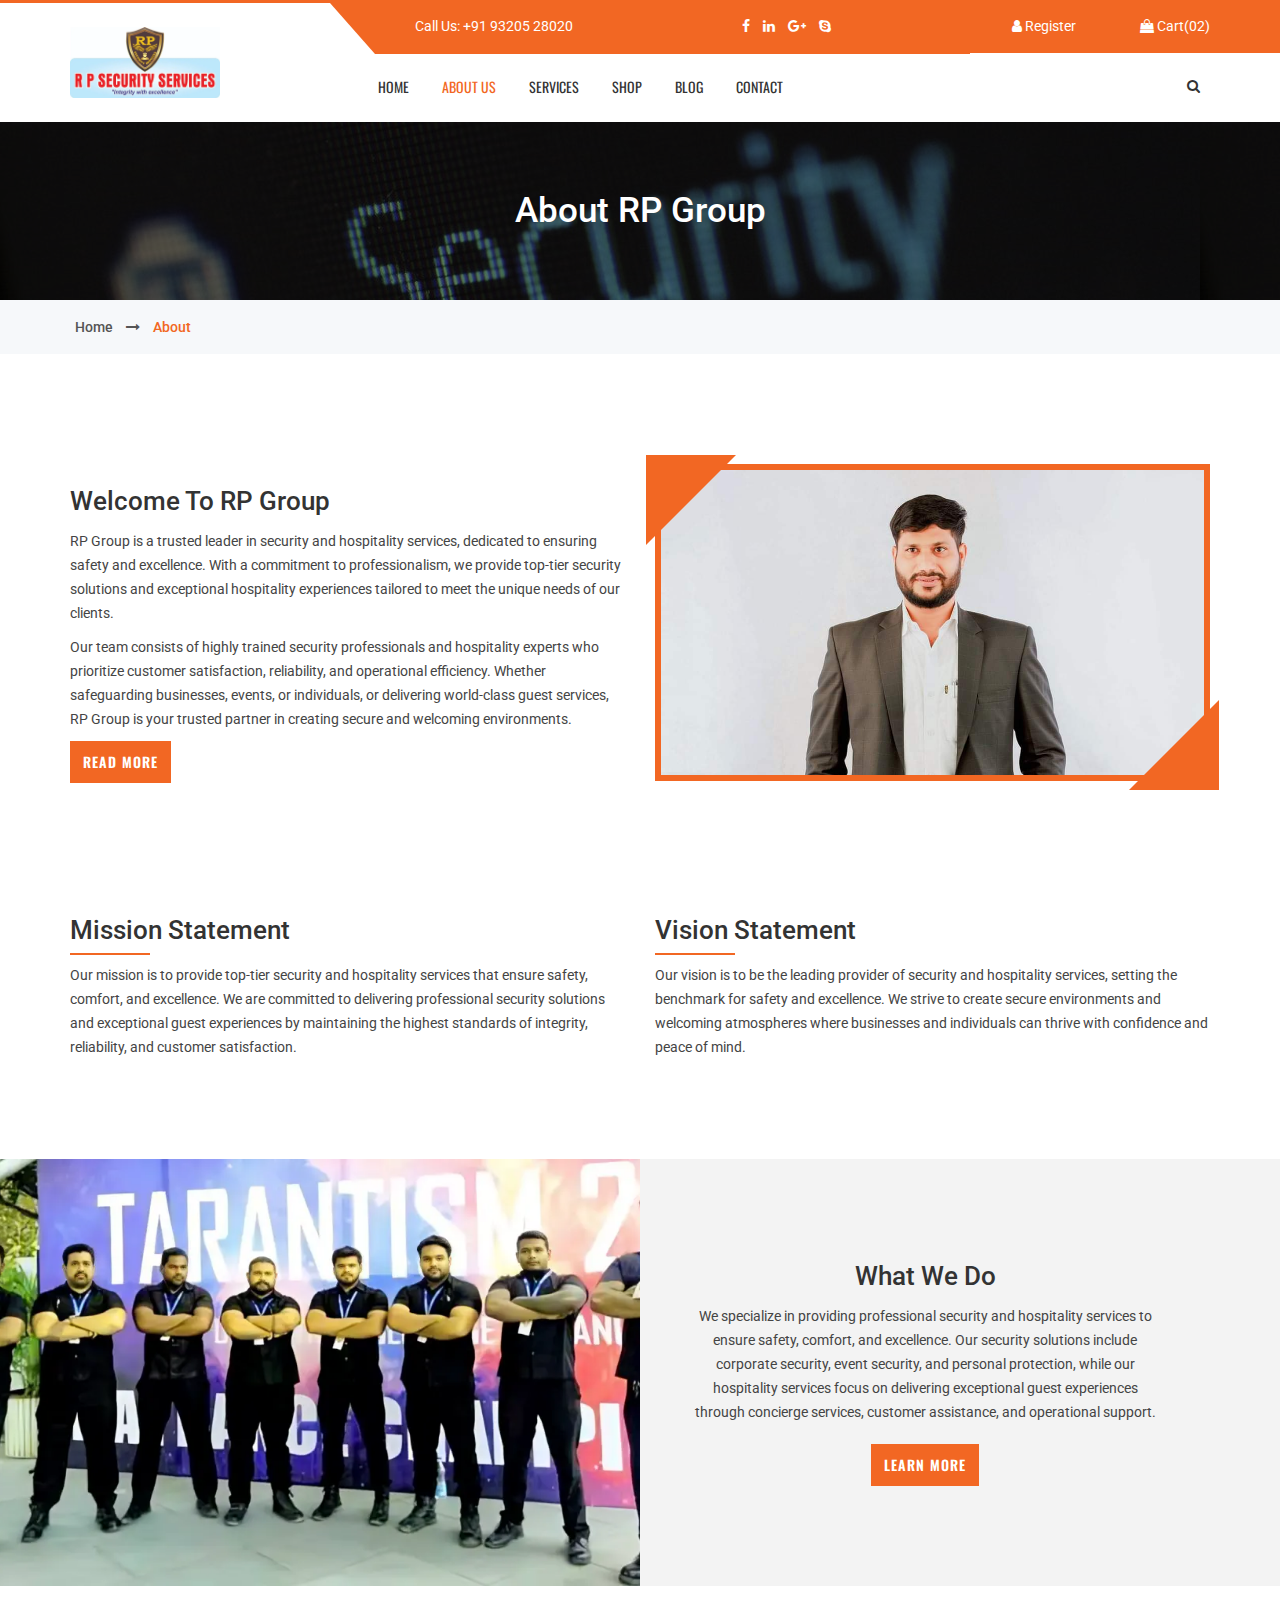
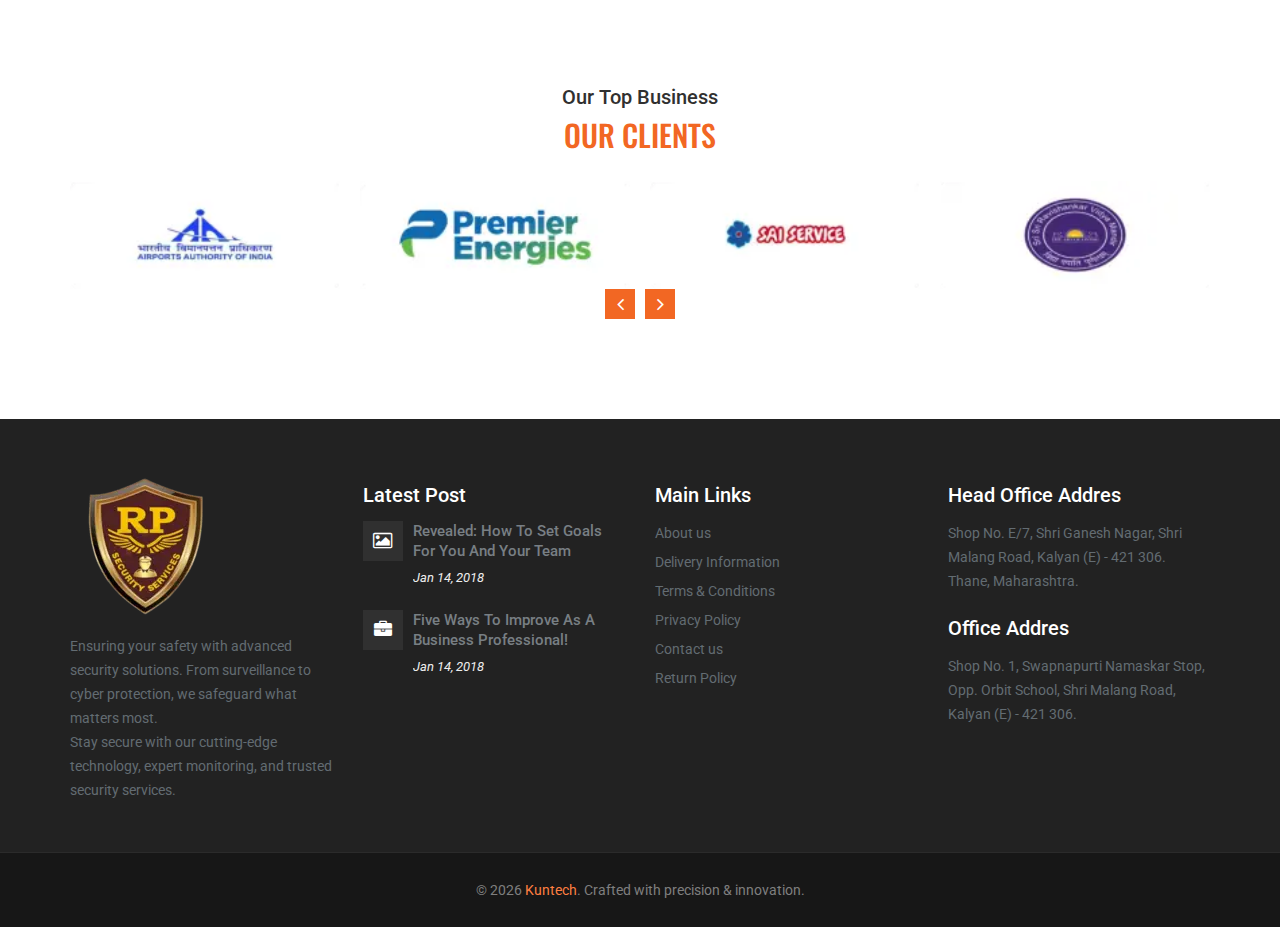
==== commit b677b4ad: "Updated example.txt with new content" ====
--- a/about.html
+++ b/about.html
@@ -6,14 +6,15 @@
     <meta name="viewport" content="width=device-width, initial-scale=1">
     
     <!-- Title -->
-    <title>Bleezy - Security Service Company HTML Template</title>
+    <title>RP Security - Security Service Company </title>
     
     <!-- Favicon -->
-    <link rel="icon" type="image/png" sizes="32x32" href="favicon/favicon-32x32.png">
+    <link rel="icon" type="image/png" sizes="32x32" href="favicon.webp">
 
     <!-- Bootstrap CSS -->
     <link rel="stylesheet" href="assets/css/bootstrap.min.css">
-    
+    <link rel="stylesheet" href="https://cdn.flaticon.com/path-to-flaticon.css">
+
     <!-- Font awesome CSS -->
     <link rel="stylesheet" href="assets/css/font-awesome.min.css">
     
@@ -43,6 +44,7 @@
 
 </head>
 <body>
+    
     
     
     
@@ -123,7 +125,7 @@
                 <div class="col-md-3">
                     <div class="site-logo">
                         <a href="index.html">
-                            <img src="assets/img/site-logo.png" alt="site logo" />
+                            <img src="logo.webp" alt="site logo" />
                         </a>
                     </div>
                 </div>
@@ -133,14 +135,13 @@
                             <div class="row">
                                 <div class="col-md-4">
                                     <div class="single-top-right">
-                                        <p>Call Us: <a href="#">(+1) 828-376-0532</a></p>
+                                        <p>Call Us: <a href="#">+91 93205 28020</a></p>
                                     </div>
                                 </div>
                                 <div class="col-md-4">
                                     <div class="single-top-right">
                                         <ul>
                                             <li><a href="#"><i class="fa fa-facebook"></i></a></li>
-                                            <li><a href="#"><i class="fa fa-twitter"></i></a></li>
                                             <li><a href="#"><i class="fa fa-linkedin"></i></a></li>
                                             <li><a href="#"><i class="fa fa-google-plus"></i></a></li>
                                             <li><a href="#"><i class="fa fa-skype"></i></a></li>
@@ -149,7 +150,7 @@
                                 </div>
                                 <div class="col-md-4">
                                     <div class="single-top-right">
-                                        <p><i class="fa fa-user"></i> <a href="#">Register</a> or <a href="#">Login</a></p>
+                                        <p><i class="fa fa-user"></i> <a href="#">Register</a></p>
                                         <div class="cart-top-menu">
                                             <div class="login dropdown">
                                                 <a href="#" class="dropdown-toggle cart-icon" id="dropdownMenu1" data-toggle="dropdown" aria-haspopup="true" aria-expanded="true">
@@ -226,39 +227,39 @@
                                                 <li>
                                                     <a href="#">services</a>
                                                     <ul>
-                                                        <li><a href="service.html">All service</a></li>
-                                                        <li><a href="single-service.html">service details</a></li>
+                                                        <li><a href="security-service.html">Security</a></li>
+                                                        <li><a href="hospitality-service.html">Hospitality</a></li>
                                                     </ul>
                                                 </li>
-                                                <li>
+                                                <!-- <li>
                                                     <a href="#">pages</a>
                                                     <ul>
-                                                        <li><a href="pricing.html">Pricing</a></li>
-                                                        <li><a href="gallery.html">gallery</a></li>
-                                                        <li><a href="team.html">Team member</a></li>
-                                                        <li><a href="member-profile.html">member profile</a></li>
-                                                        <li><a href="404.html">404 page</a></li>
-                                                        <li><a href="login.html">login</a></li>
-                                                        <li><a href="register.html">register</a></li>
+                                                        <li><a href="#">Pricing</a></li>
+                                                        <li><a href="#">gallery</a></li>
+                                                        <li><a href="#">Team member</a></li>
+                                                        <li><a href="#">member profile</a></li>
+                                                        <li><a href="#">404 page</a></li>
+                                                        <li><a href="#">login</a></li>
+                                                        <li><a href="#">register</a></li>
                                                     </ul>
-                                                </li>
+                                                </li> -->
                                                 <li>
                                                     <a href="#">shop</a>
-                                                    <ul>
-                                                        <li><a href="shop.html">shop</a></li>
-                                                        <li><a href="single-shop.html">single shop</a></li>
-                                                        <li><a href="cart.html">cart</a></li>
-                                                        <li><a href="checkout.html">checkout</a></li>
-                                                    </ul>
+                                                    <!-- <ul>
+                                                        <li><a href="#">shop</a></li>
+                                                        <li><a href="#">single shop</a></li>
+                                                        <li><a href="#">cart</a></li>
+                                                        <li><a href="#">checkout</a></li>
+                                                    </ul> -->
                                                 </li>
                                                 <li>
                                                     <a href="#">blog</a>
-                                                    <ul>
-                                                        <li><a href="blog.html">Blog</a></li>
-                                                        <li><a href="single-blog.html">Blog details</a></li>
-                                                    </ul>
+                                                    <!-- <ul>
+                                                        <li><a href="#">Blog</a></li>
+                                                        <li><a href="#">Blog details</a></li>
+                                                    </ul> -->
                                                 </li>
-                                                <li><a href="contact.html">contact</a></li>
+                                                <li><a href="#">contact</a></li>
                                             </ul>
                                         </nav>
                                     </div>
@@ -294,7 +295,7 @@
                 <div class="row">
                     <div class="col-md-12">
                         <div class="breadcromb-top-text">
-                            <h2>about bleezy</h2>
+                            <h2>about RP Group</h2>
                         </div>
                     </div>
                 </div>
@@ -326,20 +327,26 @@
             <div class="row">
                 <div class="col-md-6">
                     <div class="about-left">
-                        <h2>Welcome to bleezy</h2>
-                        <p>Pellentesque bibendum. Cras porttitor. Don cursus ante et vulputate feugiat mil justo faucibusn sd Integad elemen tuma volutpat vestibulum enim mi tincidunt. Lorem ipsum dolor sit amet, consectetur adipisicing elit sed do eiusmod tempor incidanaut labore et dolore.dipisicing elit sed do eiusmod tempor incidanaut labore et</p>
-                        <p> congue elit non semper laoreet sed lectus orcil posuer nisl tempor se felis pelentesque inyd urna. Integer vitae felis vel magna posu dul vestibulum. Nam rutrumc diam. Aliquam males uada maurs etulg metu Curabitur laoreet convallis nisal.</p>
-                        <a href="#" class="bleezy-btn">Read more</a>
+                        <h2>Welcome to RP Group</h2>
+                        <p>RP Group is a trusted leader in security and hospitality services, dedicated to ensuring safety and excellence. With a commitment to professionalism, we provide top-tier security solutions and exceptional hospitality experiences tailored to meet the unique needs of our clients.</p>
+                        <p>Our team consists of highly trained security professionals and hospitality experts who prioritize customer satisfaction, reliability, and operational efficiency. Whether safeguarding businesses, events, or individuals, or delivering world-class guest services, RP Group is your trusted partner in creating secure and welcoming environments.</p>
+                        <a href="#" class="bleezy-btn">Read More</a>
                     </div>
                 </div>
                 <div class="col-md-6">
                     <div class="about-right">
-                        <img src="assets/img/abt-img.jpg" alt="about image" />
+                        <img 
+                        style="height: 305px; width: 543px; object-fit: cover; object-position: top; max-width: 100%;" 
+                        src="assets/uploads/owner.jpeg" 
+                        alt="About RP Group" 
+                    />
+                    
                     </div>
                 </div>
             </div>
         </div>
     </section>
+    
     <!-- About Page End -->
     
     
@@ -351,18 +358,19 @@
                 <div class="col-md-6 col-sm-6">
                     <div class="statement-left">
                         <h2>Mission Statement</h2>
-                        <p>ipsum dolor sit amet consecter adipsicing elit sed usm tempor incididunt ute labore et dolore magna aliqua ut enima minim beniaps quis nostrual exercitationullamco laboris aliqua exercitation ullamco laboris nisi ut aliquip ex ea commodo consequat. Duis aute irure dolor in reprehenderit in voluptate </p>
+                        <p>Our mission is to provide top-tier security and hospitality services that ensure safety, comfort, and excellence. We are committed to delivering professional security solutions and exceptional guest experiences by maintaining the highest standards of integrity, reliability, and customer satisfaction.</p>
                     </div>
                 </div>
                 <div class="col-md-6 col-sm-6">
                     <div class="statement-right">
-                        <h2>Vission Statement</h2>
-                        <p>ipsum dolor sit amet consecter adipsicing elit sed usm tempor incididunt ute labore et dolore magna aliqua ut enima minim beniaps quis nostrual exercitationullamco laboris aliqua exercitation ullamco laboris nisi ut aliquip ex ea commodo consequat. Duis aute irure dolor in reprehenderit in voluptate </p>
+                        <h2>Vision Statement</h2>
+                        <p>Our vision is to be the leading provider of security and hospitality services, setting the benchmark for safety and excellence. We strive to create secure environments and welcoming atmospheres where businesses and individuals can thrive with confidence and peace of mind.</p>
                     </div>
                 </div>
             </div>
         </div>
     </section>
+    
     <!-- Statement Area End -->
     
     
@@ -373,14 +381,15 @@
             <div class="row">
                 <div class="col-md-12">
                     <div class="statement-bottom-wrap">
-                        <h2>What we do</h2>
-                        <p>Lorem ipsum dolor sit amet, consectetur adipisicing elit, sed do eiusmod tempor incididunt ut labore et dolore magna aliqua. Ut enim ad minim veniam, quis nostrud exercitation ullamco laboris nisi ut aliquip ex ea commodo consequat. </p>
-                        <a href="#" class="bleezy-btn">learn more</a>
+                        <h2>What We Do</h2>
+                        <p>We specialize in providing professional security and hospitality services to ensure safety, comfort, and excellence. Our security solutions include corporate security, event security, and personal protection, while our hospitality services focus on delivering exceptional guest experiences through concierge services, customer assistance, and operational support.</p>
+                        <a href="#" class="bleezy-btn">Learn More</a>
                     </div>
                 </div>
             </div>
         </div>
     </section>
+    
     <!-- Statement Bottom Area End -->
     
     
@@ -391,88 +400,42 @@
             <div class="row">
                 <div class="col-md-12">
                     <div class="site-heading">
-                        <h3>Our Experience</h3>
-                        <h2>team member</h2>
+                        <h3>Our Top Business</h3>
+                        <h2>Our Clients</h2>
                     </div>
                 </div>
             </div>
             <div class="row">
                 <div class="col-md-12">
                     <div class="team-slider">
-                        <div class="single-team-slide">
-                            <div class="team-img">
-                                <a href="#">
-                                    <img src="assets/img/team-1.jpg" alt="team img" />
-                                </a>
-                                <div class="team-social-box">
-                                    <div class="team-social">
-                                        <a href="#"><i class="fa fa-facebook"></i></a>
-                                        <a href="#"><i class="fa fa-twitter"></i></a>
-                                        <a href="#"><i class="fa fa-linkedin"></i></a>
-                                        <a href="#"><i class="fa fa-skype"></i></a>
-                                    </div>
-                                </div>
-                            </div>
-                            <div class="team-text">
-                                <h4><a href="#">Jhon doe</a></h4>
-                                <p>Security Expert</p>
-                            </div>
-                        </div>
-                        <div class="single-team-slide">
-                            <div class="team-img">
-                                <a href="#">
-                                    <img src="assets/img/team-2.jpg" alt="team img" />
-                                </a>
-                                <div class="team-social-box">
-                                    <div class="team-social">
-                                        <a href="#"><i class="fa fa-facebook"></i></a>
-                                        <a href="#"><i class="fa fa-twitter"></i></a>
-                                        <a href="#"><i class="fa fa-linkedin"></i></a>
-                                        <a href="#"><i class="fa fa-skype"></i></a>
-                                    </div>
-                                </div>
-                            </div>
-                            <div class="team-text">
-                                <h4><a href="#">Brianna Stapleton</a></h4>
-                                <p>Security Expert</p>
-                            </div>
-                        </div>
-                        <div class="single-team-slide">
-                            <div class="team-img">
-                                <a href="#">
-                                    <img src="assets/img/team-1.jpg" alt="team img" />
-                                </a>
-                                <div class="team-social-box">
-                                    <div class="team-social">
-                                        <a href="#"><i class="fa fa-facebook"></i></a>
-                                        <a href="#"><i class="fa fa-twitter"></i></a>
-                                        <a href="#"><i class="fa fa-linkedin"></i></a>
-                                        <a href="#"><i class="fa fa-skype"></i></a>
-                                    </div>
-                                </div>
-                            </div>
-                            <div class="team-text">
-                                <h4><a href="#">Jhon doe</a></h4>
-                                <p>Security Expert</p>
-                            </div>
-                        </div>
-                        <div class="single-team-slide">
-                            <div class="team-img">
-                                <a href="#">
-                                    <img src="assets/img/team-3.jpg" alt="team img" />
-                                </a>
-                                <div class="team-social-box">
-                                    <div class="team-social">
-                                        <a href="#"><i class="fa fa-facebook"></i></a>
-                                        <a href="#"><i class="fa fa-twitter"></i></a>
-                                        <a href="#"><i class="fa fa-linkedin"></i></a>
-                                        <a href="#"><i class="fa fa-skype"></i></a>
-                                    </div>
-                                </div>
-                            </div>
-                            <div class="team-text">
-                                <h4><a href="#">Spomen Dhar</a></h4>
-                                <p>Security Expert</p>
+                        <div class="single-client-slide">
+                            <div class="client-img">
+                                <img src="assets/uploads/img-airport-authority-of-india-1.webp" alt="Airport Authority of India" />
+                            </div>
+                        </div>
+                        <div class="single-client-slide">
+                            <div class="client-img">
+                                <img src="assets/uploads/img-premier.webp" alt="Premier" />
+                            </div>
+                        </div>
+                        <div class="single-client-slide">
+                            <div class="client-img">
+                                <img src="assets/uploads/img-sai-service.webp" alt="Sai Service" />
+                            </div>
+                        </div>
+                        <div class="single-client-slide">
+                            <div class="client-img">
+                                <img src="assets/uploads/img-sri-sri-ravishankar.webp" alt="Sri Sri Ravishankar" />
+                            </div>
+                        </div>
+                        <div class="single-client-slide">
+                            <div class="client-img">
+                                <img src="assets/uploads/img-Dmart.webp" alt="Dmart" />
+                            </div>
+                        </div>
+                        <div class="single-client-slide">
+                            <div class="client-img">
+                                <img src="assets/uploads/img-federal.webp" alt="Airport Authority of India" />
                             </div>
                         </div>
                     </div>
@@ -480,6 +443,10 @@
             </div>
         </div>
     </section>
+    
+
+    
+    
     <!-- Team Member Area End -->
     
     
@@ -493,15 +460,16 @@
                         <div class="single-footer-widget footer-logo-widget">
                             <div class="footer-logo">
                                 <a href="index.html">
-                                    <img src="assets/img/footer-logo.png" alt="footer logo" />
+                                    <img src="logo-footer.webp" alt="footer logo" />
                                 </a>
                             </div>
                             <div class="footer-widget-text">
-                                <p>Lorem ipsum dolor sit amet, consectetur adipisicing elit, sed do eiusmod tempor incididunt labore et dolore magna aliqua.</p>
-                                <p>Suspendisse augue sem, iaculis id fermentum sit amet, finibus eu risus.</p>
-                            </div>
-                        </div>
-                    </div>
+                                <p>Ensuring your safety with advanced security solutions. From surveillance to cyber protection, we safeguard what matters most.</p>
+                                <p>Stay secure with our cutting-edge technology, expert monitoring, and trusted security services.</p>
+                            </div>
+                        </div>
+                    </div>
+                    
                     <div class="col-md-3 col-sm-3">
                         <div class="single-footer-widget">
                             <h3>latest post</h3>
@@ -540,12 +508,11 @@
                     </div>
                     <div class="col-md-3 col-sm-3">
                         <div class="single-footer-widget">
-                            <h3>Newsletter</h3>
-                            <p>Don't miss to subscribe to our news feeds, kindly fill the form below.</p>
-                            <form>
-                                <input type="email" placeholder="Subscribe" >
-                                <button type="submit" ><i class="fa fa-envelope-open-o"></i></button>
-                            </form>
+                            <h3>Head Office Addres</h3>
+                            <p> Shop No. E/7, Shri Ganesh Nagar, Shri Malang Road, Kalyan (E) - 421 306. Thane, Maharashtra.</p>
+                            <br>
+                            <h3>Office Addres</h3>
+                            <p> Shop No. 1, Swapnapurti Namaskar Stop, Opp. Orbit School, Shri Malang Road, Kalyan (E) - 421 306.</p>
                         </div>
                     </div>
                 </div>
@@ -556,8 +523,13 @@
                 <div class="row">
                     <div class="col-md-12">
                         <div class="copyright-right">
-                            <p>&copy; Copyright <a href="#">Themescare</a> 2018. All rights reserved</p>
-                        </div>
+                            <p>&copy; <span id="year"></span> <a target="_blank" href="https://kuntech.in">Kuntech</a>. Crafted with precision & innovation.</p>
+                        </div>
+                        
+                        <script>
+                            document.getElementById("year").textContent = new Date().getFullYear();
+                        </script>
+                        
                     </div>
                 </div>
             </div>
--- a/assets/css/style.css
+++ b/assets/css/style.css
@@ -643,13 +643,13 @@
 ==================================================*/ 
 
 .slide-item-1 {
-    background: rgba(0, 0, 0, 0.3) url("../img/slider-1.jpg") repeat scroll 0 0;
+    background: rgba(0, 0, 0, 0.3) url("../uploads/security.webp") repeat scroll 0 0;
 }
 .slide-item-2 {
-    background: rgba(0, 0, 0, 0.3) url("../img/slider-2.jpg") repeat scroll 0 0;
+    background: rgba(0, 0, 0, 0.3) url("../uploads/hospitality.webp") repeat scroll 0 0;
 }
 .slide-item-3 {
-    background: rgba(0, 0, 0, 0.3) url("../img/slider-3.jpg") repeat scroll 0 0;
+    background: rgba(0, 0, 0, 0.3) url("../uploads/staff-3.webp") repeat scroll 0 0;
 }
 .bleezy-main-caption{
     background: rgba(28, 28, 28, 0.49) none repeat scroll 0 0
@@ -1214,7 +1214,6 @@
 }
 .download-btn {
     display: inline-block;
-    float: right;
     margin: 10px 0;
     position: relative;
 }
@@ -1377,7 +1376,7 @@
     line-height: 35px;
     margin-bottom: 10px;
     padding-bottom: 5px;
-    padding-left: 20px;
+    /* padding-left: 20px; */
     position: relative;
     text-transform: capitalize;
 }
@@ -1433,17 +1432,62 @@
     width: 50%;
     text-align: center
 }
-.bleezy-statement-bottom-area:before {
-    background-image: url("../img/wrap_img.jpg");
-    background-position: center center;
+.bleezy-statement-bottom-area {
+    position: relative;
+    overflow: hidden;
+}
+
+.bleezy-statement-bottom-area::before,
+.bleezy-statement-bottom-area::after {
+    content: "";
+    position: absolute;
+    top: 0;
+    left: 0;
+    width: 50%;
+    height: 100%;
+    background-position: center;
     background-size: cover;
-    bottom: 0;
-    content: "";
-    left: 0;
-    position: absolute;
-    top: 0;
-    width: 50%;
-}
+    transition: opacity 1s ease-in-out;
+}
+
+/* First Image */
+.bleezy-statement-bottom-area::before {
+    background-image: url("../uploads/bouncers.webp");
+    animation: fadeImages 5s infinite alternate;
+}
+
+/* Second Image */
+.bleezy-statement-bottom-area::after {
+    background-image: url("../uploads/staff-3.webp");
+    opacity: 0;
+    animation: fadeImagesReverse 5s infinite alternate;
+}
+@media (max-width: 768px) { 
+    .bleezy-statement-bottom-area::before,
+    .bleezy-statement-bottom-area::after {
+        display: none;
+    }
+}
+
+/* Animation for Image Fading */
+@keyframes fadeImages {
+    0%, 50% {
+        opacity: 1;
+    }
+    100% {
+        opacity: 0;
+    }
+}
+
+@keyframes fadeImagesReverse {
+    0%, 50% {
+        opacity: 0;
+    }
+    100% {
+        opacity: 1;
+    }
+}
+
 .statement-bottom-wrap > h2{
     color: #333;
     font-size: 26px;
@@ -1618,7 +1662,7 @@
     line-height: 35px;
     margin-bottom: 10px;
     padding-bottom: 5px;
-    padding-left: 20px;
+    /* padding-left: 20px; */
     position: relative;
     text-transform: capitalize;
 }
@@ -1734,7 +1778,7 @@
     line-height: 30px;
     margin-bottom: 10px;
     padding-bottom: 5px;
-    padding-left: 20px;
+    /* padding-left: 20px; */
     position: relative;
     text-transform: capitalize;
 }
